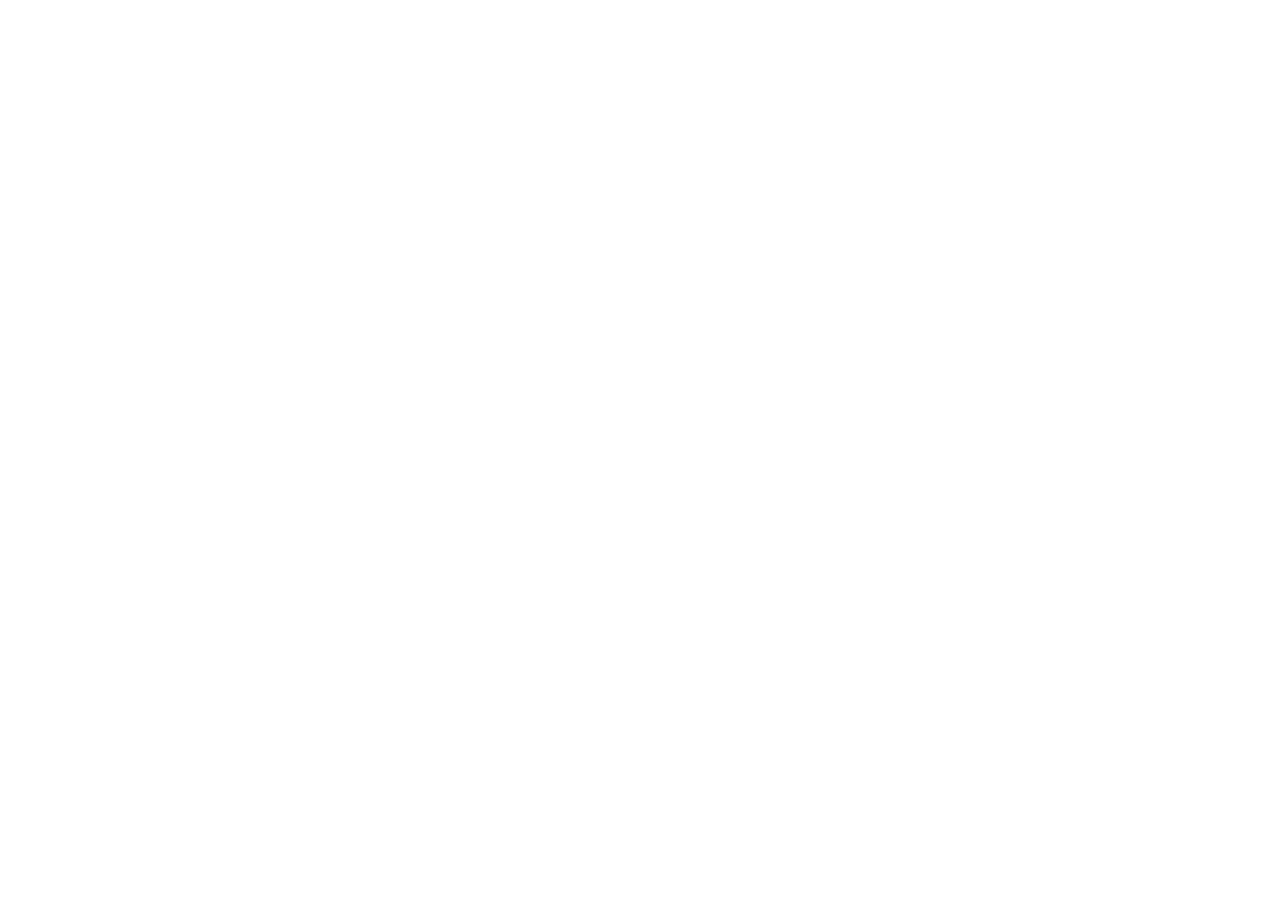
==== index.html @ 85204679 "Update index.html" ====
<!DOCTYPE html>
<html lang="en">
<head>
    <meta charset="UTF-8">
    <meta name="viewport" content="width=device-width, initial-scale=1.0">
    <title>Document</title>
</head>
<body>
</body>
</html>
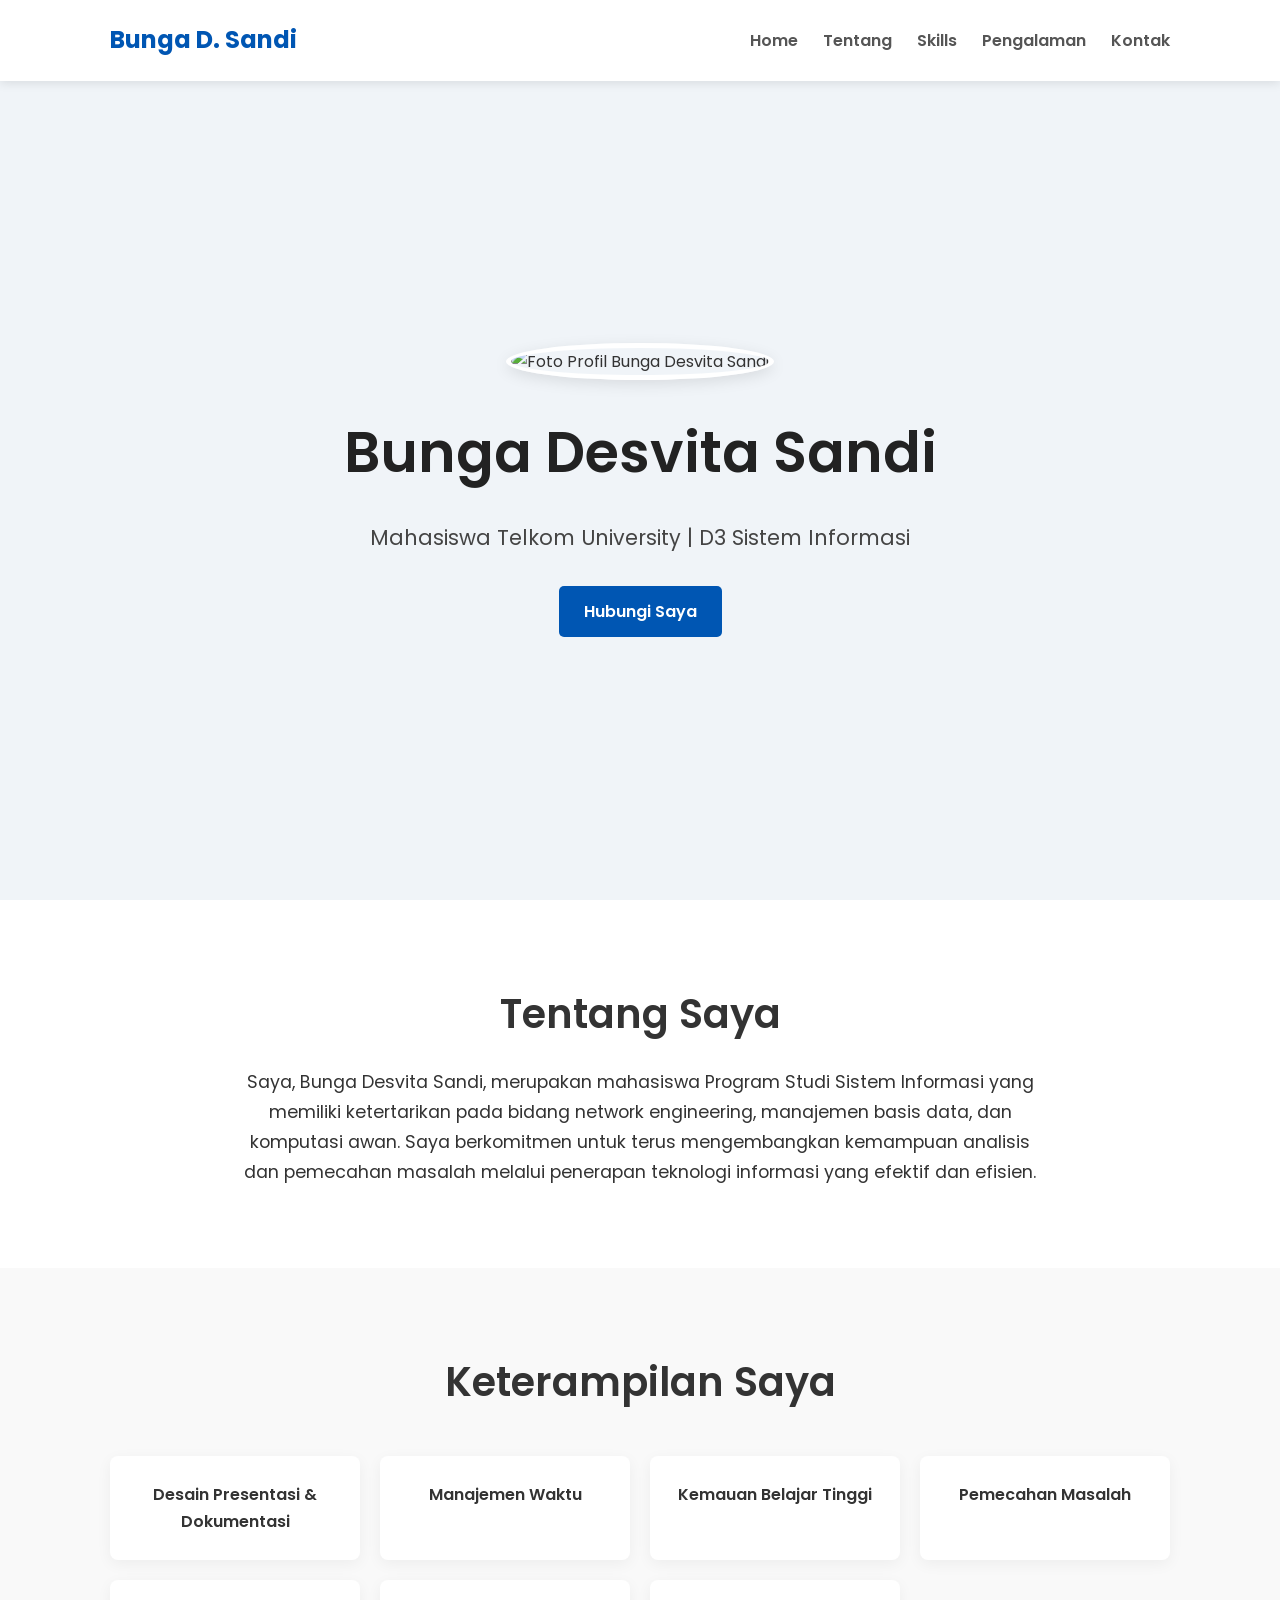
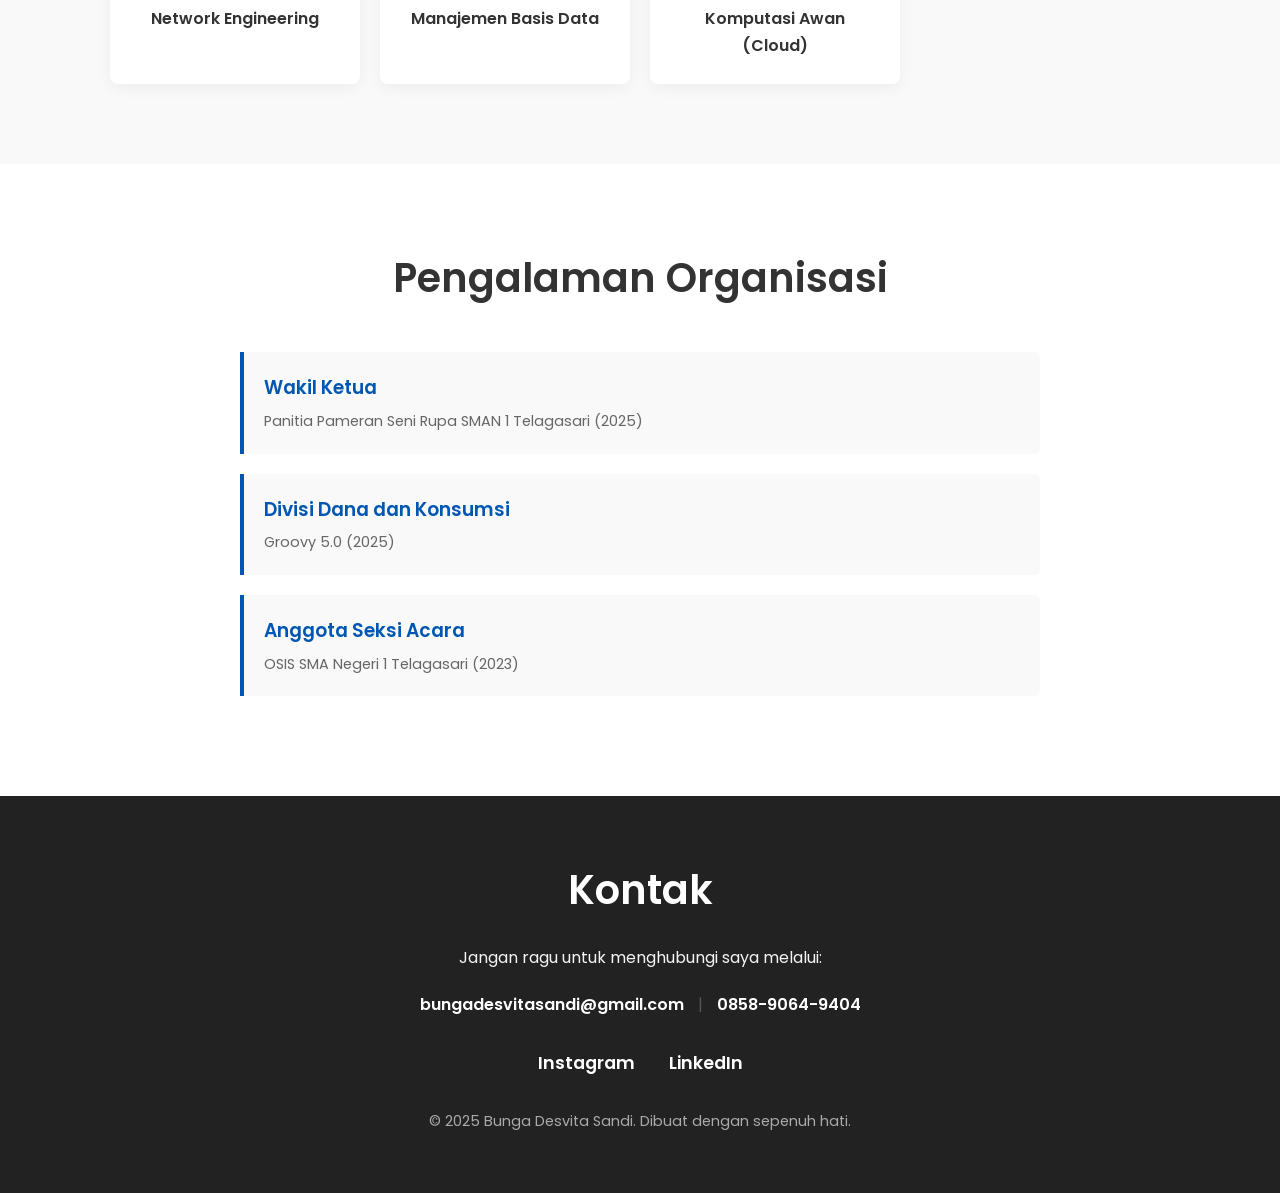
==== commit f6a65525: "index.html" ====
--- a/index.html
+++ b/index.html
@@ -1,10 +1,101 @@
 <!DOCTYPE html>
-<html lang="en">
+<html lang="id">
 <head>
     <meta charset="UTF-8">
     <meta name="viewport" content="width=device-width, initial-scale=1.0">
-    <title>Document</title>
+    <title>Bunga Desvita Sandi | Profil Mahasiswa</title>
+    <link rel="stylesheet" href="style.css">
+    <link href="https://fonts.googleapis.com/css2?family=Poppins:wght@400;600;700&display=swap" rel="stylesheet">
 </head>
 <body>
+
+    <nav>
+        <div class="container">
+            <div class="nav-logo">Bunga D. Sandi</div>
+            <ul class="nav-links">
+                <li><a href="#home">Home</a></li>
+                <li><a href="#tentang">Tentang</a></li>
+                <li><a href="#skills">Skills</a></li>
+                <li><a href="#pengalaman">Pengalaman</a></li>
+                <li><a href="#kontak">Kontak</a></li>
+            </ul>
+        </div>
+    </nav>
+
+    <header id="home">
+        <div class="container">
+            <img src="c:\Users\asus\OneDrive\Pictures\4x6.jpg" alt="Foto Profil Bunga Desvita Sandi" class="profile-photo">
+            
+            <h1>Bunga Desvita Sandi</h1>
+            <p class="subtitle">Mahasiswa Telkom University | D3 Sistem Informasi</p>
+            <a href="#kontak" class="cta-button">Hubungi Saya</a>
+        </div>
+    </header>
+
+    <section id="tentang">
+        <div class="container">
+            <h2>Tentang Saya</h2>
+            <p class="section-text">
+                Saya, Bunga Desvita Sandi, merupakan mahasiswa Program Studi Sistem Informasi yang memiliki ketertarikan pada bidang network engineering, manajemen basis data, dan komputasi awan. Saya berkomitmen untuk terus mengembangkan kemampuan analisis dan pemecahan masalah melalui penerapan teknologi informasi yang efektif dan efisien.
+            </p>
+        </div>
+    </section>
+
+    <section id="skills">
+        <div class="container">
+            <h2>Keterampilan Saya</h2>
+            <div class="skills-grid">
+                <div class="skill-card">Desain Presentasi & Dokumentasi</div>
+                <div class="skill-card">Manajemen Waktu</div>
+                <div class="skill-card">Kemauan Belajar Tinggi</div>
+                <div class="skill-card">Pemecahan Masalah</div>
+                <div class="skill-card">Network Engineering</div>
+                <div class="skill-card">Manajemen Basis Data</div>
+                <div class="skill-card">Komputasi Awan (Cloud)</div>
+            </div>
+        </div>
+    </section>
+
+    <section id="pengalaman">
+        <div class="container">
+            <h2>Pengalaman Organisasi</h2>
+            <div class="pengalaman-list">
+                <div class="pengalaman-item">
+                    <h3>Wakil Ketua</h3>
+                    <p>Panitia Pameran Seni Rupa SMAN 1 Telagasari (2025)</p>
+                </div>
+                <div class="pengalaman-item">
+                    <h3>Divisi Dana dan Konsumsi</h3>
+                    <p>Groovy 5.0 (2025)</p>
+                </div>
+                <div class="pengalaman-item">
+                    <h3>Anggota Seksi Acara</h3>
+                    <p>OSIS SMA Negeri 1 Telagasari (2023)</p>
+                </div>
+            </div>
+        </div>
+    </section>
+
+    <footer id="kontak">
+        <div class="container">
+            <h2>Kontak</h2>
+            <p>Jangan ragu untuk menghubungi saya melalui:</p>
+            <div class="kontak-info">
+                <a href="mailto:bungadesvitasandi@gmail.com">bungadesvitasandi@gmail.com</a>
+                <span>|</span>
+                <a href="tel:085890649404">0858-9064-9404</a>
+            </div>
+
+            <div class="social-links">
+                <a href="https://www.instagram.com/pincyee_?igsh=ODJ3YXM1NjZybHVz" target="_blank">Instagram</a>
+                
+                <a href="https://www.linkedin.com/in/bunga-desvita-sandi-8b773b38a?utm_source=share_via&utm_content=profile&utm_medium=member_ios" target="_blank">LinkedIn</a>
+            </div>
+
+            <p class="copyright">&copy; 2025 Bunga Desvita Sandi. Dibuat dengan sepenuh hati.</p>
+        </div>
+    </footer>
+
+    <script src="script.js"></script>
 </body>
 </html>
--- a/style.css
+++ b/style.css
@@ -0,0 +1,313 @@
+/* Import Font */
+@import url('https://fonts.googleapis.com/css2?family=Poppins:wght@400;600;700&display=swap');
+
+/* Reset Dasar & Pengaturan Global */
+* {
+    margin: 0;
+    padding: 0;
+    box-sizing: border-box;
+}
+
+html {
+    /* Ini membuat scroll menjadi mulus */
+    scroll-behavior: smooth;
+}
+
+body {
+    font-family: 'Poppins', sans-serif;
+    line-height: 1.7;
+    background-color: #f9f9f9;
+    color: #333;
+}
+
+.container {
+    max-width: 1100px;
+    margin: 0 auto;
+    padding: 0 20px;
+}
+
+section {
+    padding: 80px 20px;
+}
+
+h1, h2, h3 {
+    margin-bottom: 20px;
+    font-weight: 600;
+}
+
+h2 {
+    text-align: center;
+    font-size: 2.5rem;
+    color: #333;
+}
+
+/* 1. Navigasi */
+nav {
+    background-color: #ffffff;
+    position: fixed;
+    width: 100%;
+    top: 0;
+    z-index: 1000;
+    box-shadow: 0 2px 10px rgba(0, 0, 0, 0.1);
+}
+
+nav .container {
+    display: flex;
+    justify-content: space-between;
+    align-items: center;
+    padding: 20px;
+}
+
+.nav-logo {
+    font-size: 1.5rem;
+    font-weight: 700;
+    color: #0056b3; /* Warna aksen biru */
+}
+
+.nav-links {
+    display: flex;
+    list-style: none;
+}
+
+.nav-links li {
+    margin-left: 25px;
+}
+
+.nav-links a {
+    text-decoration: none;
+    color: #555;
+    font-weight: 600;
+    transition: color 0.3s ease;
+}
+
+.nav-links a:hover {
+    color: #0056b3;
+}
+
+/* 2. Bagian Home (Hero) */
+#home {
+    min-height: 100vh;
+    display: flex;
+    flex-direction: column;
+    justify-content: center;
+    align-items: center;
+    text-align: center;
+    background-color: #f0f4f8; /* Latar belakang sedikit berbeda */
+    padding-top: 80px; /* Jarak untuk navbar fixed */
+}
+
+/* GAYA FOTO PROFIL */
+.profile-photo {
+    width: 180px; /* Ukuran foto */
+    height: 180px;
+    border-radius: 50%; /* Membuat foto menjadi bulat */
+    object-fit: cover; /* Memastikan gambar terisi penuh tanpa distorsi */
+    margin-bottom: 25px; /* Jarak antara foto dan nama */
+    border: 5px solid #ffffff; /* Border putih di sekitar foto */
+    box-shadow: 0 4px 15px rgba(0, 0, 0, 0.1); /* Sedikit bayangan */
+}
+
+#home h1 {
+    font-size: 3.5rem;
+    color: #222;
+}
+
+#home .subtitle {
+    font-size: 1.3rem;
+    color: #444;
+    margin-bottom: 30px;
+}
+
+.cta-button {
+    display: inline-block;
+    background-color: #0056b3;
+    color: #ffffff;
+    padding: 12px 25px;
+    border-radius: 5px;
+    text-decoration: none;
+    font-weight: 600;
+    font-size: 1rem;
+    transition: background-color 0.3s ease, transform 0.3s ease;
+}
+
+.cta-button:hover {
+    background-color: #004494;
+    transform: translateY(-3px);
+}
+
+/* 3. Bagian Tentang */
+#tentang {
+    background-color: #ffffff;
+}
+
+.section-text {
+    max-width: 800px;
+    margin: 0 auto;
+    text-align: center;
+    font-size: 1.1rem;
+}
+
+/* 4. Bagian Skills */
+.skills-grid {
+    display: grid;
+    grid-template-columns: repeat(auto-fit, minmax(200px, 1fr));
+    gap: 20px;
+    margin-top: 40px;
+}
+
+.skill-card {
+    background-color: #ffffff;
+    padding: 25px;
+    border-radius: 8px;
+    text-align: center;
+    font-weight: 600;
+    box-shadow: 0 4px 15px rgba(0, 0, 0, 0.05);
+    transition: transform 0.3s ease, box-shadow 0.3s ease;
+}
+
+.skill-card:hover {
+    transform: translateY(-5px);
+    box-shadow: 0 6px 20px rgba(0, 86, 179, 0.1);
+    color: #0056b3;
+}
+
+/* 5. Bagian Pengalaman */
+#pengalaman {
+    background-color: #ffffff;
+}
+
+.pengalaman-list {
+    max-width: 800px;
+    margin: 40px auto 0;
+}
+
+.pengalaman-item {
+    background-color: #f9f9f9;
+    border-left: 4px solid #0056b3;
+    padding: 20px;
+    margin-bottom: 20px;
+    border-radius: 0 5px 5px 0;
+}
+
+.pengalaman-item h3 {
+    margin-bottom: 5px;
+    color: #0056b3;
+}
+
+.pengalaman-item p {
+    font-size: 0.9rem;
+    color: #666;
+}
+
+/* 6. Bagian Kontak (Footer) */
+footer {
+    background-color: #222;
+    color: #f4f4f4;
+    text-align: center;
+    padding: 60px 20px;
+}
+
+footer h2 {
+    color: #ffffff;
+}
+
+footer p {
+    margin-bottom: 20px;
+}
+
+.kontak-info {
+    margin-bottom: 20px;
+}
+
+.kontak-info a {
+    color: #ffffff;
+    text-decoration: none;
+    font-weight: 600;
+    margin: 0 10px;
+    transition: color 0.3s;
+}
+
+.kontak-info a:hover {
+    color: #007bff;
+}
+
+.kontak-info span {
+    color: #555;
+}
+
+/* GAYA TAUTAN SOSIAL MEDIA */
+.social-links {
+    margin: 30px 0;
+}
+
+.social-links a {
+    color: #ffffff;
+    text-decoration: none;
+    font-weight: 600;
+    margin: 0 15px;
+    font-size: 1.1rem;
+    transition: color 0.3s ease;
+}
+
+.social-links a:hover {
+    color: #007bff; /* Warna biru saat di-hover */
+}
+
+.copyright {
+    font-size: 0.9rem;
+    color: #aaa;
+    margin-top: 30px;
+    margin-bottom: 0;
+}
+
+/* === Tampilan Responsif (untuk HP) === */
+@media (max-width: 768px) {
+    nav .container {
+        flex-direction: column;
+    }
+
+    .nav-logo {
+        margin-bottom: 15px;
+    }
+
+    .nav-links {
+        width: 100%;
+        flex-direction: column;
+        align-items: center;
+    }
+
+    .nav-links li {
+        margin: 5px 0;
+    }
+    
+    .profile-photo {
+        width: 140px; /* Ukuran foto di HP */
+        height: 140px;
+    }
+
+    #home h1 {
+        font-size: 2.5rem;
+    }
+
+    #home .subtitle {
+        font-size: 1.1rem;
+    }
+
+    h2 {
+        font-size: 2rem;
+    }
+
+    /* Menambah padding atas agar konten tidak tertutup nav */
+    #home, section {
+        padding-top: 140px; /* Beri ruang untuk nav yang jadi 2 baris */
+    }
+    #home {
+        padding-top: 160px;
+    }
+}
+
+@media (max-width: 480px) {
+    #home h1 {
+        font-size: 2rem;
+    }
+}
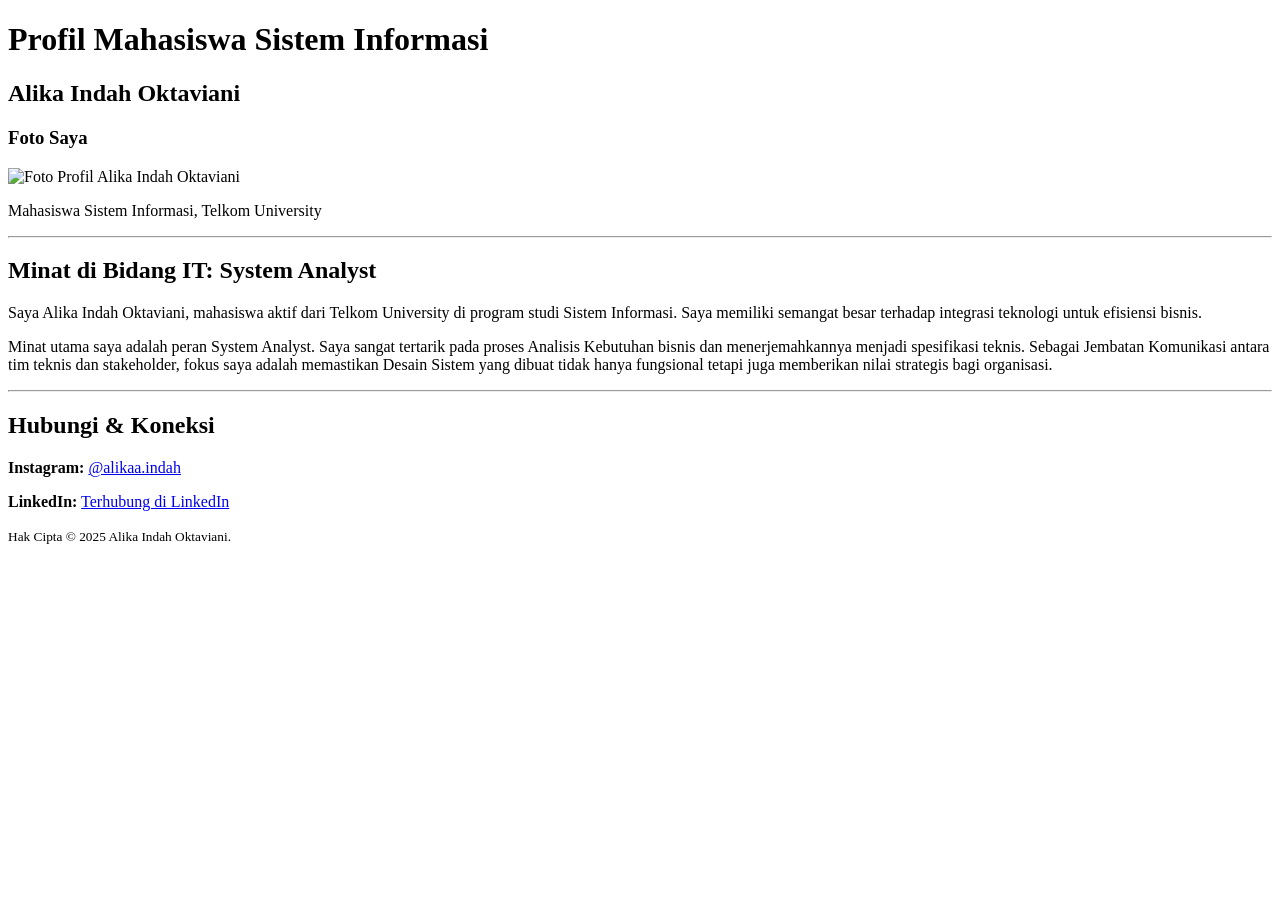
==== commit 22ac1b39: "index.html" ====
--- a/index.html
+++ b/index.html
@@ -3,99 +3,59 @@
 <head>
     <meta charset="UTF-8">
     <meta name="viewport" content="width=device-width, initial-scale=1.0">
-    <title>Bunga Desvita Sandi | Profil Mahasiswa</title>
-    <link rel="stylesheet" href="style.css">
-    <link href="https://fonts.googleapis.com/css2?family=Poppins:wght@400;600;700&display=swap" rel="stylesheet">
+    <title>Alika Indah Oktaviani | Profil Mahasiswa Telkom University</title>
 </head>
 <body>
-
-    <nav>
-        <div class="container">
-            <div class="nav-logo">Bunga D. Sandi</div>
-            <ul class="nav-links">
-                <li><a href="#home">Home</a></li>
-                <li><a href="#tentang">Tentang</a></li>
-                <li><a href="#skills">Skills</a></li>
-                <li><a href="#pengalaman">Pengalaman</a></li>
-                <li><a href="#kontak">Kontak</a></li>
-            </ul>
-        </div>
-    </nav>
-
-    <header id="home">
-        <div class="container">
-            <img src="c:\Users\asus\OneDrive\Pictures\4x6.jpg" alt="Foto Profil Bunga Desvita Sandi" class="profile-photo">
-            
-            <h1>Bunga Desvita Sandi</h1>
-            <p class="subtitle">Mahasiswa Telkom University | D3 Sistem Informasi</p>
-            <a href="#kontak" class="cta-button">Hubungi Saya</a>
-        </div>
+    
+    <header>
+        <h1>Profil Mahasiswa Sistem Informasi</h1>
+        <h2>Alika Indah Oktaviani</h2>
     </header>
 
-    <section id="tentang">
-        <div class="container">
-            <h2>Tentang Saya</h2>
-            <p class="section-text">
-                Saya, Bunga Desvita Sandi, merupakan mahasiswa Program Studi Sistem Informasi yang memiliki ketertarikan pada bidang network engineering, manajemen basis data, dan komputasi awan. Saya berkomitmen untuk terus mengembangkan kemampuan analisis dan pemecahan masalah melalui penerapan teknologi informasi yang efektif dan efisien.
+    <main>
+        
+        <section id="profil">
+            <h3>Foto Saya</h3>
+            <img src="c:\Users\PROBOOK\Downloads\WhatsApp Image 2025-10-18 at 21.30.49 (1).jpeg" alt="Foto Profil Alika Indah Oktaviani" width="200" height="200">
+            <p>Mahasiswa Sistem Informasi, Telkom University</p>
+            <hr>
+        </section>
+
+        <section id="minat">
+            <h2>Minat di Bidang IT: System Analyst</h2>
+            <p>
+                Saya Alika Indah Oktaviani, mahasiswa aktif dari Telkom University di program studi Sistem Informasi. Saya memiliki semangat besar terhadap integrasi 
+                teknologi untuk efisiensi bisnis.
             </p>
-        </div>
-    </section>
+            
+            <p>
+                Minat utama saya adalah peran System Analyst. Saya sangat tertarik pada proses Analisis Kebutuhan bisnis dan menerjemahkannya menjadi spesifikasi teknis.
+                 Sebagai Jembatan Komunikasi antara tim teknis dan stakeholder, fokus saya adalah memastikan Desain Sistem yang dibuat tidak hanya fungsional tetapi juga 
+                 memberikan nilai strategis bagi organisasi.
+            </p>
+            <hr>
+        </section>
 
-    <section id="skills">
-        <div class="container">
-            <h2>Keterampilan Saya</h2>
-            <div class="skills-grid">
-                <div class="skill-card">Desain Presentasi & Dokumentasi</div>
-                <div class="skill-card">Manajemen Waktu</div>
-                <div class="skill-card">Kemauan Belajar Tinggi</div>
-                <div class="skill-card">Pemecahan Masalah</div>
-                <div class="skill-card">Network Engineering</div>
-                <div class="skill-card">Manajemen Basis Data</div>
-                <div class="skill-card">Komputasi Awan (Cloud)</div>
-            </div>
-        </div>
-    </section>
+        <section id="koneksi">
+            <h2>Hubungi & Koneksi</h2>
+            
+            <p>
+                <strong>Instagram:</strong>
+                <a href="https://www.instagram.com/@alikaa.indah" target="_blank">@alikaa.indah</a>
+            </p>
+            
+            <p>
+                <strong>LinkedIn:</strong>
+                <a href="[https://www.linkedin.com/in/alika-indah-oktaviani-48b63a38a?utm_source=share&utm_campaign=share_via&utm_content=profile&utm_medium=android_app]" target="_blank">Terhubung di LinkedIn</a>
+            </p>
+            
+        </section>
 
-    <section id="pengalaman">
-        <div class="container">
-            <h2>Pengalaman Organisasi</h2>
-            <div class="pengalaman-list">
-                <div class="pengalaman-item">
-                    <h3>Wakil Ketua</h3>
-                    <p>Panitia Pameran Seni Rupa SMAN 1 Telagasari (2025)</p>
-                </div>
-                <div class="pengalaman-item">
-                    <h3>Divisi Dana dan Konsumsi</h3>
-                    <p>Groovy 5.0 (2025)</p>
-                </div>
-                <div class="pengalaman-item">
-                    <h3>Anggota Seksi Acara</h3>
-                    <p>OSIS SMA Negeri 1 Telagasari (2023)</p>
-                </div>
-            </div>
-        </div>
-    </section>
-
-    <footer id="kontak">
-        <div class="container">
-            <h2>Kontak</h2>
-            <p>Jangan ragu untuk menghubungi saya melalui:</p>
-            <div class="kontak-info">
-                <a href="mailto:bungadesvitasandi@gmail.com">bungadesvitasandi@gmail.com</a>
-                <span>|</span>
-                <a href="tel:085890649404">0858-9064-9404</a>
-            </div>
-
-            <div class="social-links">
-                <a href="https://www.instagram.com/pincyee_?igsh=ODJ3YXM1NjZybHVz" target="_blank">Instagram</a>
-                
-                <a href="https://www.linkedin.com/in/bunga-desvita-sandi-8b773b38a?utm_source=share_via&utm_content=profile&utm_medium=member_ios" target="_blank">LinkedIn</a>
-            </div>
-
-            <p class="copyright">&copy; 2025 Bunga Desvita Sandi. Dibuat dengan sepenuh hati.</p>
-        </div>
+    </main>
+    
+    <footer>
+        <p><small>Hak Cipta &copy; 2025 Alika Indah Oktaviani.</small></p>
     </footer>
 
-    <script src="script.js"></script>
 </body>
 </html>
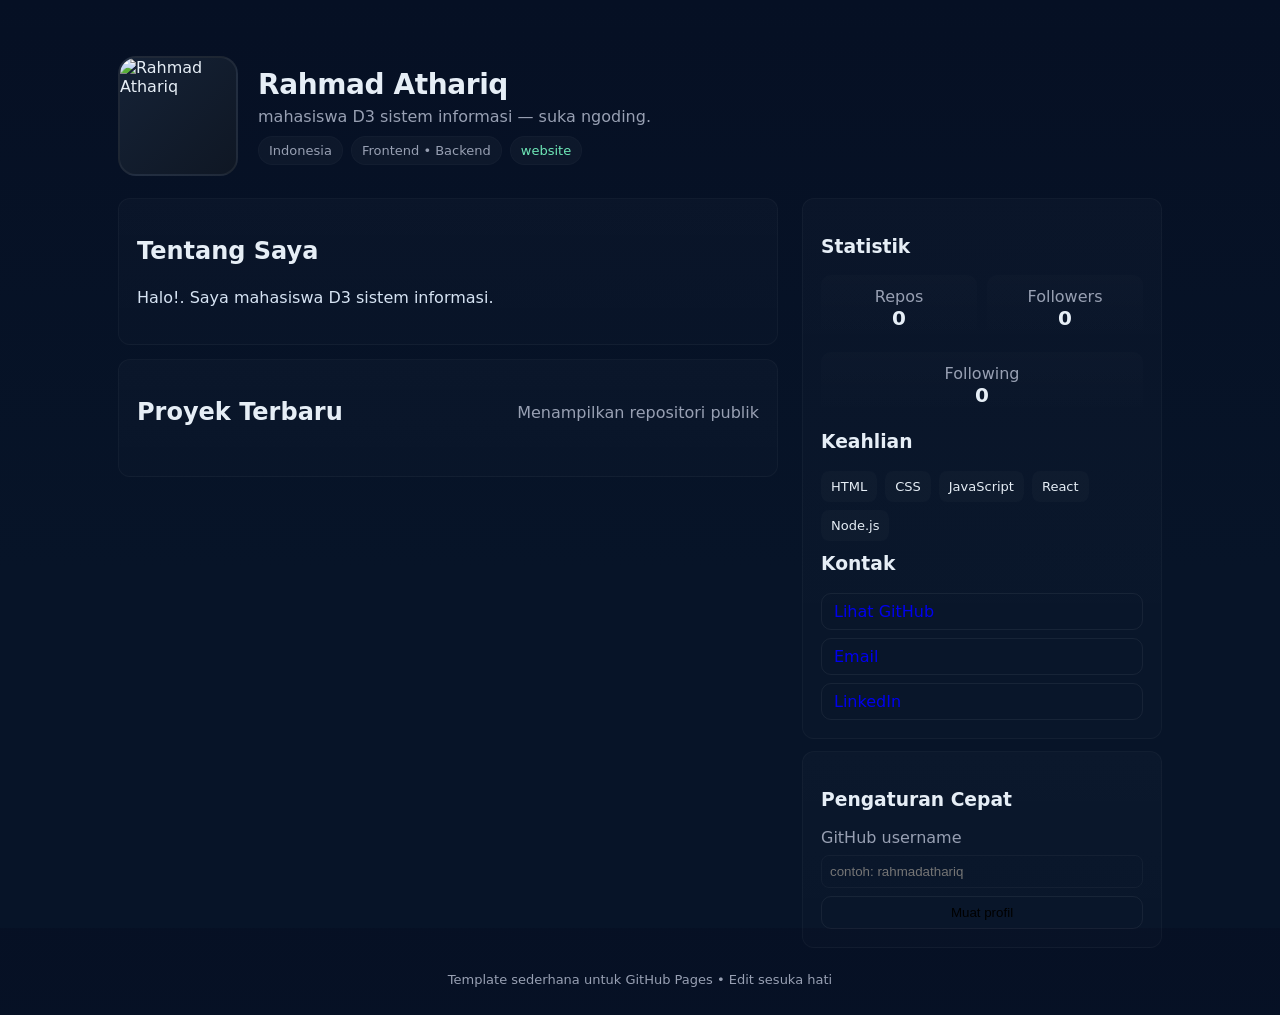
==== commit 5b2789d2: "index.html Updated the HTML structure, meta tags, and styles for a personal GitHub profile page. Add" ====
--- a/index.html
+++ b/index.html
@@ -1,61 +1,210 @@
-<!DOCTYPE html>
+ <!doctype html>
 <html lang="id">
 <head>
-    <meta charset="UTF-8">
-    <meta name="viewport" content="width=device-width, initial-scale=1.0">
-    <title>Alika Indah Oktaviani | Profil Mahasiswa Telkom University</title>
+  <meta charset="utf-8" />
+  <meta name="viewport" content="width=device-width,initial-scale=1" />
+  <title>GitHub Profile — Rahmad Athariq</title>
+  <meta name="description" content="Halaman profil GitHub personal yang sederhana dan responsif." />
+  <style>
+    :root{
+      --bg:#0f1724; --card:#0b1220; --muted:#98a0b3; --accent:#6ee7b7;
+      --glass: rgba(255,255,255,0.03);
+      --maxw:1100px;
+      font-family: Inter, ui-sans-serif, system-ui, -apple-system, 'Segoe UI', Roboto, 'Helvetica Neue', Arial;
+    }
+    *{box-sizing:border-box}
+    html,body{height:100%;margin:0;background:linear-gradient(180deg,#061024 0%, #071428 60%);color:#e6eef6}
+    .wrap{max-width:var(--maxw);margin:28px auto;padding:28px}
+
+    header{display:flex;gap:20px;align-items:center}
+    .avatar{width:120px;height:120px;border-radius:18px;overflow:hidden;flex:0 0 120px;border:2px solid rgba(255,255,255,0.06);background:linear-gradient(135deg,#152236,#0f1724);display:flex;align-items:center;justify-content:center}
+    .avatar img{width:100%;height:100%;object-fit:cover}
+    .who h1{margin:0;font-size:28px;letter-spacing:-0.4px}
+    .who p{margin:6px 0;color:var(--muted)}
+    .badges{display:flex;gap:8px;margin-top:10px}
+    .badge{padding:6px 10px;border-radius:999px;background:var(--glass);font-size:13px;color:var(--muted);border:1px solid rgba(255,255,255,0.02)}
+
+    main{display:grid;grid-template-columns:1fr 360px;gap:24px;margin-top:22px}
+    .card{background:linear-gradient(180deg, rgba(255,255,255,0.02), rgba(255,255,255,0.01));padding:18px;border-radius:12px;border:1px solid rgba(255,255,255,0.03)}
+    .bio{line-height:1.6;color:#d6e3f3}
+
+    .projects{display:grid;grid-template-columns:repeat(auto-fill,minmax(240px,1fr));gap:12px;margin-top:12px}
+    .proj{padding:12px;border-radius:10px;background:rgba(255,255,255,0.02);border:1px solid rgba(255,255,255,0.02)}
+    .proj h3{margin:0 0 6px 0;font-size:16px}
+    .proj p{margin:0;color:var(--muted);font-size:13px}
+    .proj a{display:inline-block;margin-top:10px;text-decoration:none;font-weight:600}
+
+    aside .stats{display:flex;gap:10px;flex-wrap:wrap}
+    .stat{flex:1 1 120px;padding:12px;border-radius:10px;background:linear-gradient(180deg, rgba(255,255,255,0.01), rgba(255,255,255,0.00));text-align:center}
+    .stat strong{display:block;font-size:20px}
+    .skills{display:flex;flex-wrap:wrap;gap:8px;margin-top:10px}
+    .skill{padding:8px 10px;border-radius:8px;background:rgba(255,255,255,0.02);font-size:13px}
+
+    footer{margin-top:24px;text-align:center;color:var(--muted);font-size:13px}
+
+    /* responsive */
+    @media (max-width:880px){
+      main{grid-template-columns:1fr}
+      aside{order:2}
+    }
+
+    /* small utilities */
+    .muted{color:var(--muted)}
+    .btn{display:inline-block;padding:8px 12px;border-radius:10px;background:transparent;border:1px solid rgba(255,255,255,0.06);text-decoration:none}
+    .link{color:var(--accent);text-decoration:none}
+    .center{display:flex;align-items:center;gap:8px}
+  </style>
 </head>
 <body>
-    
+  <div class="wrap">
     <header>
-        <h1>Profil Mahasiswa Sistem Informasi</h1>
-        <h2>Alika Indah Oktaviani</h2>
+      <div class="avatar">
+        <!-- ganti src dengan foto profil GitHub Anda -->
+        <img id="avatarImg" src="" alt="Rahmad Athariq" />
+      </div>
+      <div class="who">
+        <h1 id="name">Rahmad Athariq</h1>
+        <p id="bioline" class="muted">mahasiswa D3 sistem informasi — suka ngoding.</p>
+        <div class="badges">
+          <div class="badge" id="location">Indonesia</div>
+          <div class="badge" id="role">Frontend • Backend</div>
+          <div class="badge" id="website"><a id="websiteLink" class="link" href="#" target="_blank">website</a></div>
+        </div>
+      </div>
     </header>
 
     <main>
-        
-        <section id="profil">
-            <h3>Foto Saya</h3>
-            <img src="c:\Users\PROBOOK\Downloads\WhatsApp Image 2025-10-18 at 21.30.49 (1).jpeg" alt="Foto Profil Alika Indah Oktaviani" width="200" height="200">
-            <p>Mahasiswa Sistem Informasi, Telkom University</p>
-            <hr>
-        </section>
-
-        <section id="minat">
-            <h2>Minat di Bidang IT: System Analyst</h2>
-            <p>
-                Saya Alika Indah Oktaviani, mahasiswa aktif dari Telkom University di program studi Sistem Informasi. Saya memiliki semangat besar terhadap integrasi 
-                teknologi untuk efisiensi bisnis.
-            </p>
-            
-            <p>
-                Minat utama saya adalah peran System Analyst. Saya sangat tertarik pada proses Analisis Kebutuhan bisnis dan menerjemahkannya menjadi spesifikasi teknis.
-                 Sebagai Jembatan Komunikasi antara tim teknis dan stakeholder, fokus saya adalah memastikan Desain Sistem yang dibuat tidak hanya fungsional tetapi juga 
-                 memberikan nilai strategis bagi organisasi.
-            </p>
-            <hr>
-        </section>
-
-        <section id="koneksi">
-            <h2>Hubungi & Koneksi</h2>
-            
-            <p>
-                <strong>Instagram:</strong>
-                <a href="https://www.instagram.com/@alikaa.indah" target="_blank">@alikaa.indah</a>
-            </p>
-            
-            <p>
-                <strong>LinkedIn:</strong>
-                <a href="[https://www.linkedin.com/in/alika-indah-oktaviani-48b63a38a?utm_source=share&utm_campaign=share_via&utm_content=profile&utm_medium=android_app]" target="_blank">Terhubung di LinkedIn</a>
-            </p>
-            
-        </section>
-
+      <section>
+        <div class="card">
+          <h2>Tentang Saya</h2>
+          <p class="bio" id="about">Halo!. Saya mahasiswa D3 sistem informasi.</p>
+        </div>
+
+        <div class="card" style="margin-top:14px;">
+          <div style="display:flex;justify-content:space-between;align-items:center">
+            <h2>Proyek Terbaru</h2>
+            <div class="muted">Menampilkan repositori publik</div>
+          </div>
+          <div id="projects" class="projects" aria-live="polite">
+            <!-- repos akan dimuat di sini -->
+          </div>
+        </div>
+      </section>
+
+      <aside>
+        <div class="card">
+          <h3>Statistik</h3>
+          <div class="stats" id="stats">
+            <div class="stat"><span class="muted">Repos</span><strong id="stat-repos">0</strong></div>
+            <div class="stat"><span class="muted">Followers</span><strong id="stat-followers">0</strong></div>
+            <div class="stat"><span class="muted">Following</span><strong id="stat-following">0</strong></div>
+          </div>
+
+          <h3 style="margin-top:12px">Keahlian</h3>
+          <div class="skills">
+            <div class="skill">HTML</div>
+            <div class="skill">CSS</div>
+            <div class="skill">JavaScript</div>
+            <div class="skill">React</div>
+            <div class="skill">Node.js</div>
+          </div>
+
+          <h3 style="margin-top:12px">Kontak</h3>
+          <div style="display:flex;flex-direction:column;gap:8px;margin-top:8px">
+            <a class="btn" id="githubBtn" href="#" target="_blank">Lihat GitHub</a>
+            <a class="btn" id="emailBtn" href="mailto:email@example.com">Email</a>
+            <a class="btn" id="linkedinBtn" href="#" target="_blank">LinkedIn</a>
+          </div>
+        </div>
+
+        <div class="card" style="margin-top:12px">
+          <h3>Pengaturan Cepat</h3>
+          <div style="display:flex;gap:8px;flex-direction:column">
+            <label class="muted">GitHub username</label>
+            <input id="gh-username" placeholder="contoh: rahmadathariq" style="padding:8px;border-radius:8px;border:1px solid rgba(255,255,255,0.04);background:transparent;color:inherit" />
+            <button id="loadBtn" class="btn">Muat profil</button>
+          </div>
+        </div>
+      </aside>
     </main>
-    
+
     <footer>
-        <p><small>Hak Cipta &copy; 2025 Alika Indah Oktaviani.</small></p>
+      <div class="muted">Template sederhana untuk GitHub Pages • Edit sesuka hati</div>
     </footer>
-
+  </div>
+
+  <script>
+    // Ubah nilai default username di sini (atau gunakan input di kanan)
+    const DEFAULT_USERNAME = '';
+
+    const nameEl = document.getElementById('name');
+    const bioEl = document.getElementById('bioline');
+    const aboutEl = document.getElementById('about');
+    const avatarImg = document.getElementById('avatarImg');
+    const projectsEl = document.getElementById('projects');
+    const statRepos = document.getElementById('stat-repos');
+    const statFollowers = document.getElementById('stat-followers');
+    const statFollowing = document.getElementById('stat-following');
+    const githubBtn = document.getElementById('githubBtn');
+    const websiteLink = document.getElementById('websiteLink');
+
+    async function loadProfile(username){
+      if(!username) return alert('Masukkan username GitHub.');
+      try{
+        const res = await fetch(`https://api.github.com/users/${username}`);
+        if(!res.ok) throw new Error('User tidak ditemukan');
+        const data = await res.json();
+        // update UI
+        nameEl.textContent = data.name || data.login;
+        bioEl.textContent = data.bio || '—';
+        aboutEl.textContent = data.bio || 'Tidak ada bio tersedia.';
+        avatarImg.src = data.avatar_url + '&s=400';
+        statRepos.textContent = data.public_repos;
+        statFollowers.textContent = data.followers;
+        statFollowing.textContent = data.following;
+        githubBtn.href = data.html_url;
+        websiteLink.href = data.blog || '#';
+        document.getElementById('location').textContent = data.location || '—';
+        // load repos
+        loadRepos(username);
+      }catch(err){
+        alert('Gagal memuat profil: ' + err.message);
+      }
+    }
+
+    async function loadRepos(username){
+      projectsEl.innerHTML = '<div class="muted">Memuat repositori…</div>';
+      try{
+        const res = await fetch(`https://api.github.com/users/${username}/repos?per_page=12&sort=updated`);
+        if(!res.ok) throw new Error('Repos tidak bisa dimuat');
+        const repos = await res.json();
+        projectsEl.innerHTML = '';
+        if(repos.length === 0) projectsEl.innerHTML = '<div class="muted">Tidak ada repositori publik.</div>';
+        repos.forEach(r => {
+          const el = document.createElement('div'); el.className = 'proj';
+          el.innerHTML = `<h3>${escapeHtml(r.name)}</h3><p class="muted">${escapeHtml(r.description || '')}</p><div style=\"margin-top:8px;display:flex;justify-content:space-between;align-items:center\"><a href=\"${r.html_url}\" target=\"_blank\">Lihat</a><span class=\"muted\">${r.stargazers_count} ★ • ${r.language || '-'} </span></div>`;
+          projectsEl.appendChild(el);
+        })
+      }catch(err){
+        projectsEl.innerHTML = '<div class="muted">Gagal memuat repositori.</div>';
+        console.error(err);
+      }
+    }
+
+    function escapeHtml(s){
+      return String(s||'').replace(/[&<>\"']/g, c=>({ '&':'&amp;','<':'&lt;','>':'&gt;','\"':'&quot;','\'':'&#39;' }[c]));
+    }
+
+    document.getElementById('loadBtn').addEventListener('click', ()=>{
+      const u = document.getElementById('gh-username').value.trim();
+      loadProfile(u);
+    });
+
+    // auto-load default if provided
+    if(DEFAULT_USERNAME) {
+      document.getElementById('gh-username').value = DEFAULT_USERNAME;
+      loadProfile(DEFAULT_USERNAME);
+    }
+  </script>
 </body>
 </html>
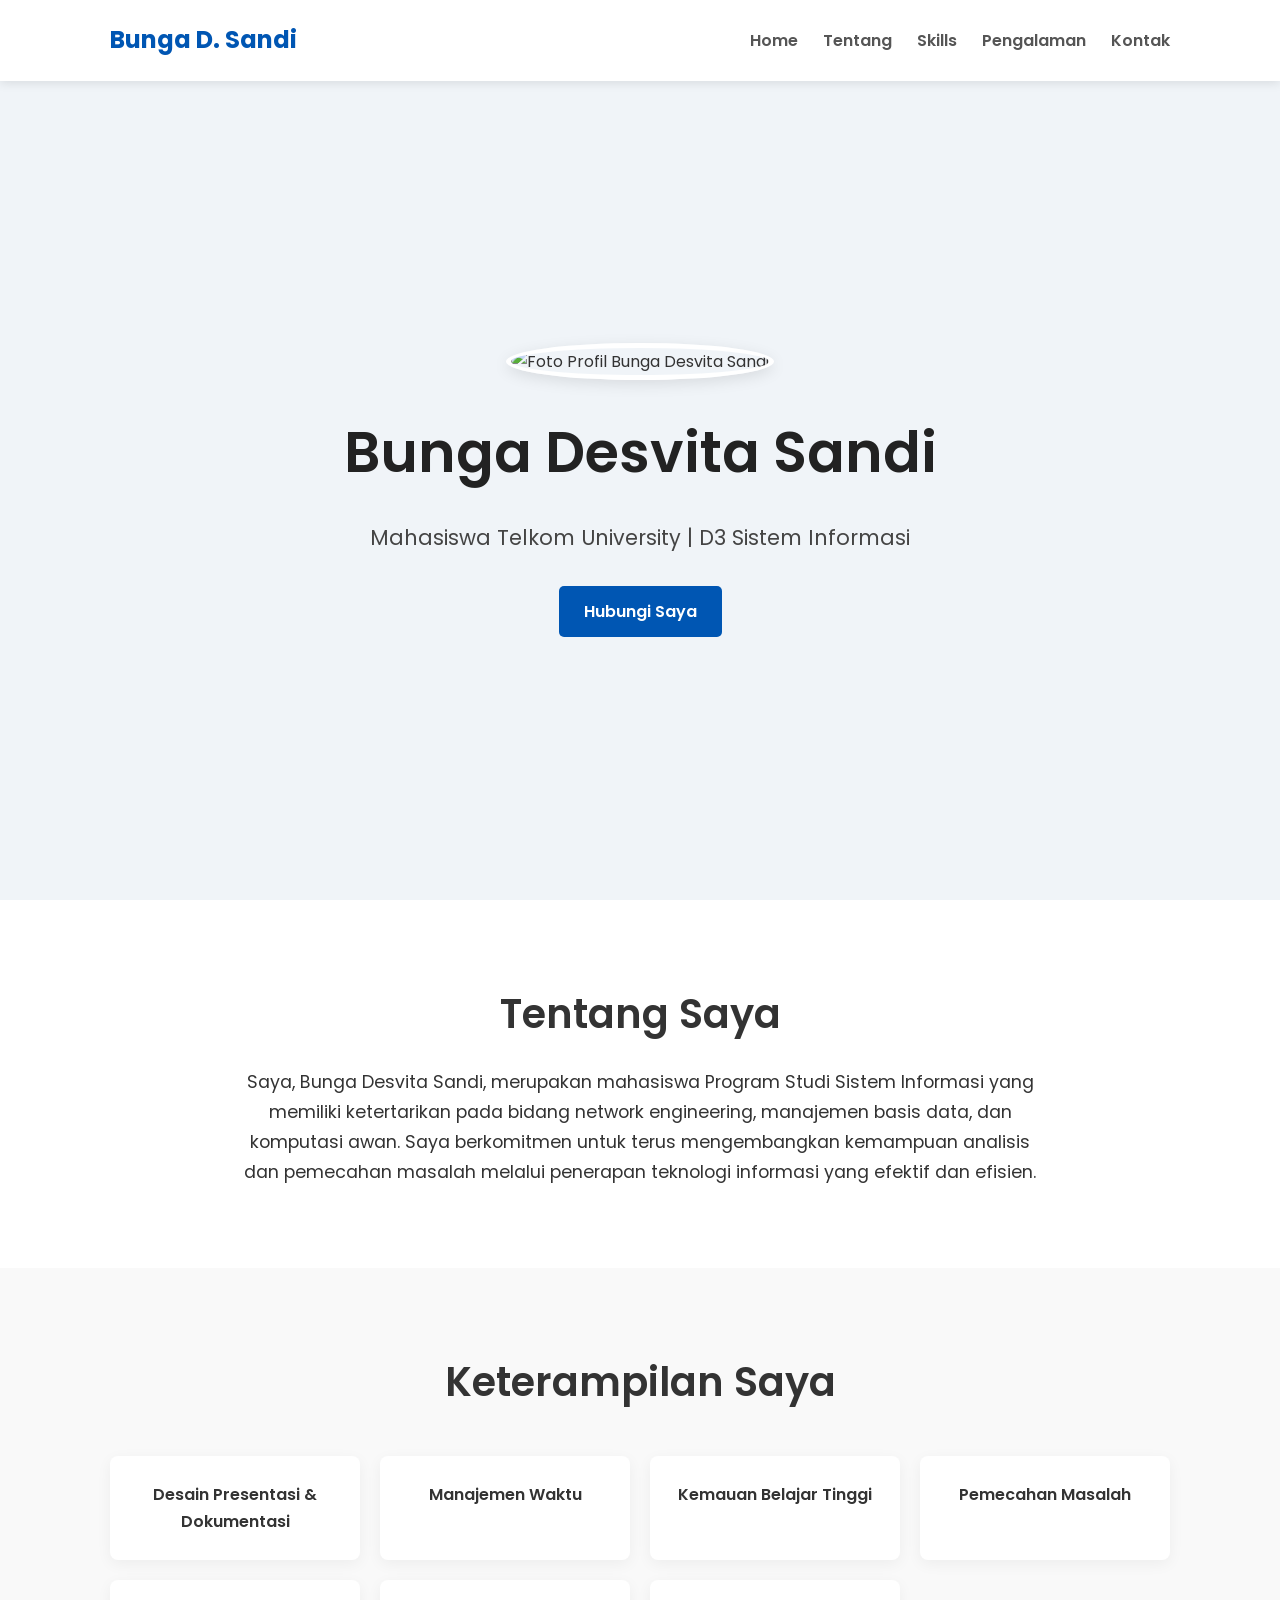
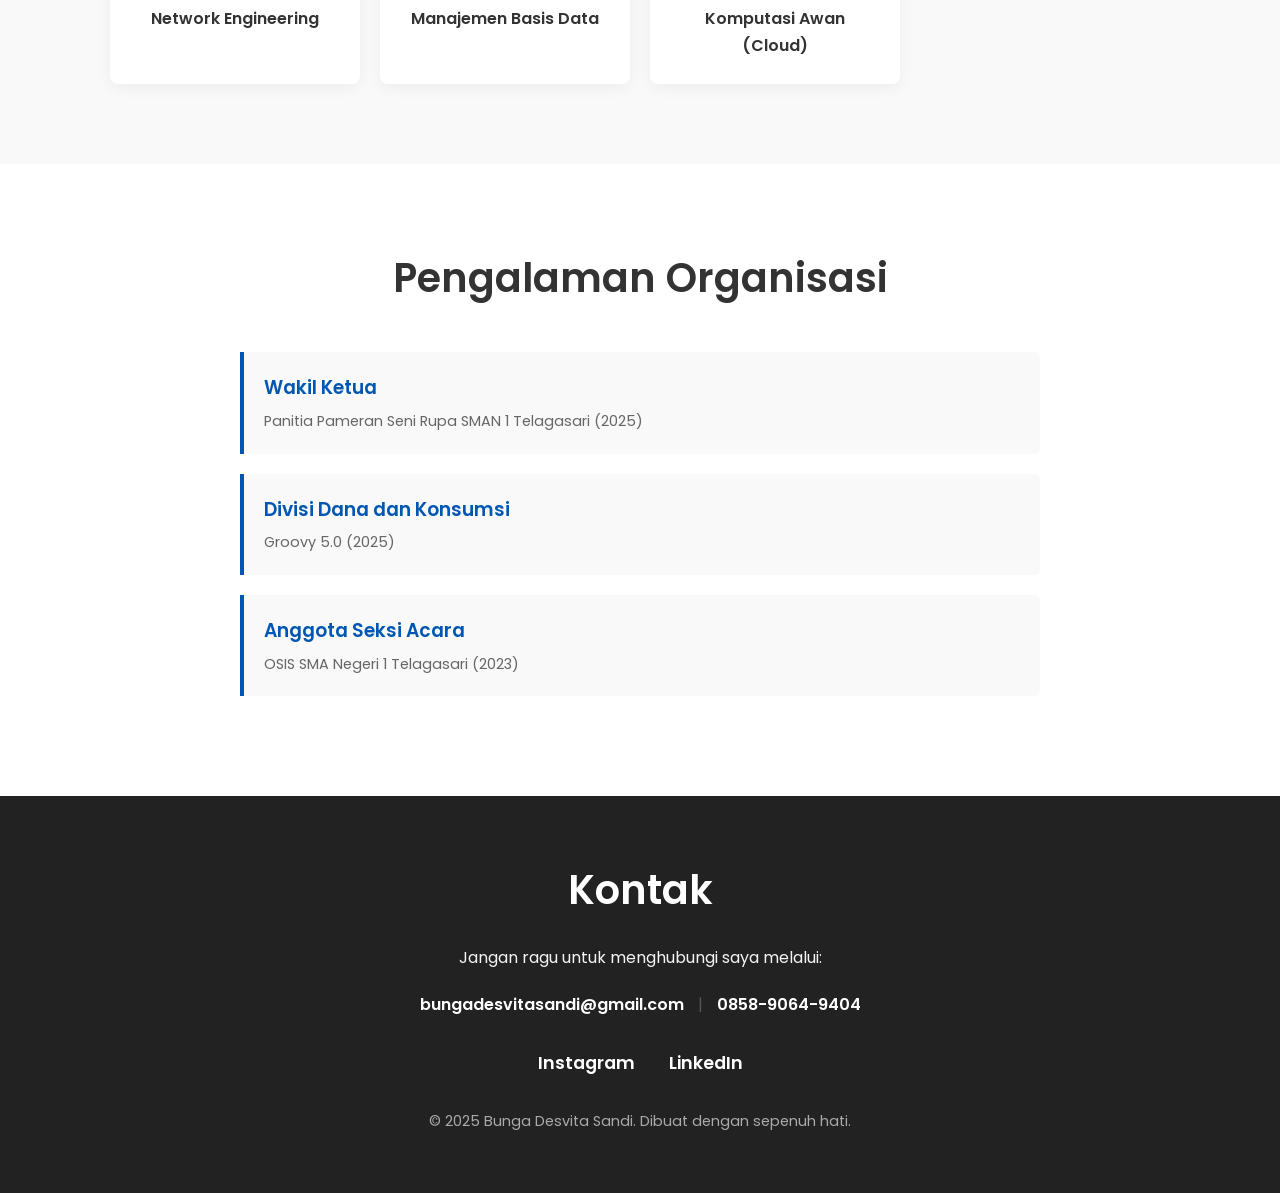
==== commit 5777e6a8: "indexbunga.html" ====
--- a/index.html
+++ b/index.html
@@ -1,210 +1,101 @@
- <!doctype html>
+<!DOCTYPE html>
 <html lang="id">
 <head>
-  <meta charset="utf-8" />
-  <meta name="viewport" content="width=device-width,initial-scale=1" />
-  <title>GitHub Profile — Rahmad Athariq</title>
-  <meta name="description" content="Halaman profil GitHub personal yang sederhana dan responsif." />
-  <style>
-    :root{
-      --bg:#0f1724; --card:#0b1220; --muted:#98a0b3; --accent:#6ee7b7;
-      --glass: rgba(255,255,255,0.03);
-      --maxw:1100px;
-      font-family: Inter, ui-sans-serif, system-ui, -apple-system, 'Segoe UI', Roboto, 'Helvetica Neue', Arial;
-    }
-    *{box-sizing:border-box}
-    html,body{height:100%;margin:0;background:linear-gradient(180deg,#061024 0%, #071428 60%);color:#e6eef6}
-    .wrap{max-width:var(--maxw);margin:28px auto;padding:28px}
-
-    header{display:flex;gap:20px;align-items:center}
-    .avatar{width:120px;height:120px;border-radius:18px;overflow:hidden;flex:0 0 120px;border:2px solid rgba(255,255,255,0.06);background:linear-gradient(135deg,#152236,#0f1724);display:flex;align-items:center;justify-content:center}
-    .avatar img{width:100%;height:100%;object-fit:cover}
-    .who h1{margin:0;font-size:28px;letter-spacing:-0.4px}
-    .who p{margin:6px 0;color:var(--muted)}
-    .badges{display:flex;gap:8px;margin-top:10px}
-    .badge{padding:6px 10px;border-radius:999px;background:var(--glass);font-size:13px;color:var(--muted);border:1px solid rgba(255,255,255,0.02)}
-
-    main{display:grid;grid-template-columns:1fr 360px;gap:24px;margin-top:22px}
-    .card{background:linear-gradient(180deg, rgba(255,255,255,0.02), rgba(255,255,255,0.01));padding:18px;border-radius:12px;border:1px solid rgba(255,255,255,0.03)}
-    .bio{line-height:1.6;color:#d6e3f3}
-
-    .projects{display:grid;grid-template-columns:repeat(auto-fill,minmax(240px,1fr));gap:12px;margin-top:12px}
-    .proj{padding:12px;border-radius:10px;background:rgba(255,255,255,0.02);border:1px solid rgba(255,255,255,0.02)}
-    .proj h3{margin:0 0 6px 0;font-size:16px}
-    .proj p{margin:0;color:var(--muted);font-size:13px}
-    .proj a{display:inline-block;margin-top:10px;text-decoration:none;font-weight:600}
-
-    aside .stats{display:flex;gap:10px;flex-wrap:wrap}
-    .stat{flex:1 1 120px;padding:12px;border-radius:10px;background:linear-gradient(180deg, rgba(255,255,255,0.01), rgba(255,255,255,0.00));text-align:center}
-    .stat strong{display:block;font-size:20px}
-    .skills{display:flex;flex-wrap:wrap;gap:8px;margin-top:10px}
-    .skill{padding:8px 10px;border-radius:8px;background:rgba(255,255,255,0.02);font-size:13px}
-
-    footer{margin-top:24px;text-align:center;color:var(--muted);font-size:13px}
-
-    /* responsive */
-    @media (max-width:880px){
-      main{grid-template-columns:1fr}
-      aside{order:2}
-    }
-
-    /* small utilities */
-    .muted{color:var(--muted)}
-    .btn{display:inline-block;padding:8px 12px;border-radius:10px;background:transparent;border:1px solid rgba(255,255,255,0.06);text-decoration:none}
-    .link{color:var(--accent);text-decoration:none}
-    .center{display:flex;align-items:center;gap:8px}
-  </style>
+    <meta charset="UTF-8">
+    <meta name="viewport" content="width=device-width, initial-scale=1.0">
+    <title>Bunga Desvita Sandi | Profil Mahasiswa</title>
+    <link rel="stylesheet" href="style.css">
+    <link href="https://fonts.googleapis.com/css2?family=Poppins:wght@400;600;700&display=swap" rel="stylesheet">
 </head>
 <body>
-  <div class="wrap">
-    <header>
-      <div class="avatar">
-        <!-- ganti src dengan foto profil GitHub Anda -->
-        <img id="avatarImg" src="" alt="Rahmad Athariq" />
-      </div>
-      <div class="who">
-        <h1 id="name">Rahmad Athariq</h1>
-        <p id="bioline" class="muted">mahasiswa D3 sistem informasi — suka ngoding.</p>
-        <div class="badges">
-          <div class="badge" id="location">Indonesia</div>
-          <div class="badge" id="role">Frontend • Backend</div>
-          <div class="badge" id="website"><a id="websiteLink" class="link" href="#" target="_blank">website</a></div>
+
+    <nav>
+        <div class="container">
+            <div class="nav-logo">Bunga D. Sandi</div>
+            <ul class="nav-links">
+                <li><a href="#home">Home</a></li>
+                <li><a href="#tentang">Tentang</a></li>
+                <li><a href="#skills">Skills</a></li>
+                <li><a href="#pengalaman">Pengalaman</a></li>
+                <li><a href="#kontak">Kontak</a></li>
+            </ul>
         </div>
-      </div>
+    </nav>
+
+    <header id="home">
+        <div class="container">
+            <img src="c:\Users\asus\OneDrive\Pictures\4x6.jpg" alt="Foto Profil Bunga Desvita Sandi" class="profile-photo">
+            
+            <h1>Bunga Desvita Sandi</h1>
+            <p class="subtitle">Mahasiswa Telkom University | D3 Sistem Informasi</p>
+            <a href="#kontak" class="cta-button">Hubungi Saya</a>
+        </div>
     </header>
 
-    <main>
-      <section>
-        <div class="card">
-          <h2>Tentang Saya</h2>
-          <p class="bio" id="about">Halo!. Saya mahasiswa D3 sistem informasi.</p>
+    <section id="tentang">
+        <div class="container">
+            <h2>Tentang Saya</h2>
+            <p class="section-text">
+                Saya, Bunga Desvita Sandi, merupakan mahasiswa Program Studi Sistem Informasi yang memiliki ketertarikan pada bidang network engineering, manajemen basis data, dan komputasi awan. Saya berkomitmen untuk terus mengembangkan kemampuan analisis dan pemecahan masalah melalui penerapan teknologi informasi yang efektif dan efisien.
+            </p>
         </div>
+    </section>
 
-        <div class="card" style="margin-top:14px;">
-          <div style="display:flex;justify-content:space-between;align-items:center">
-            <h2>Proyek Terbaru</h2>
-            <div class="muted">Menampilkan repositori publik</div>
-          </div>
-          <div id="projects" class="projects" aria-live="polite">
-            <!-- repos akan dimuat di sini -->
-          </div>
+    <section id="skills">
+        <div class="container">
+            <h2>Keterampilan Saya</h2>
+            <div class="skills-grid">
+                <div class="skill-card">Desain Presentasi & Dokumentasi</div>
+                <div class="skill-card">Manajemen Waktu</div>
+                <div class="skill-card">Kemauan Belajar Tinggi</div>
+                <div class="skill-card">Pemecahan Masalah</div>
+                <div class="skill-card">Network Engineering</div>
+                <div class="skill-card">Manajemen Basis Data</div>
+                <div class="skill-card">Komputasi Awan (Cloud)</div>
+            </div>
         </div>
-      </section>
+    </section>
 
-      <aside>
-        <div class="card">
-          <h3>Statistik</h3>
-          <div class="stats" id="stats">
-            <div class="stat"><span class="muted">Repos</span><strong id="stat-repos">0</strong></div>
-            <div class="stat"><span class="muted">Followers</span><strong id="stat-followers">0</strong></div>
-            <div class="stat"><span class="muted">Following</span><strong id="stat-following">0</strong></div>
-          </div>
+    <section id="pengalaman">
+        <div class="container">
+            <h2>Pengalaman Organisasi</h2>
+            <div class="pengalaman-list">
+                <div class="pengalaman-item">
+                    <h3>Wakil Ketua</h3>
+                    <p>Panitia Pameran Seni Rupa SMAN 1 Telagasari (2025)</p>
+                </div>
+                <div class="pengalaman-item">
+                    <h3>Divisi Dana dan Konsumsi</h3>
+                    <p>Groovy 5.0 (2025)</p>
+                </div>
+                <div class="pengalaman-item">
+                    <h3>Anggota Seksi Acara</h3>
+                    <p>OSIS SMA Negeri 1 Telagasari (2023)</p>
+                </div>
+            </div>
+        </div>
+    </section>
 
-          <h3 style="margin-top:12px">Keahlian</h3>
-          <div class="skills">
-            <div class="skill">HTML</div>
-            <div class="skill">CSS</div>
-            <div class="skill">JavaScript</div>
-            <div class="skill">React</div>
-            <div class="skill">Node.js</div>
-          </div>
+    <footer id="kontak">
+        <div class="container">
+            <h2>Kontak</h2>
+            <p>Jangan ragu untuk menghubungi saya melalui:</p>
+            <div class="kontak-info">
+                <a href="mailto:bungadesvitasandi@gmail.com">bungadesvitasandi@gmail.com</a>
+                <span>|</span>
+                <a href="tel:085890649404">0858-9064-9404</a>
+            </div>
 
-          <h3 style="margin-top:12px">Kontak</h3>
-          <div style="display:flex;flex-direction:column;gap:8px;margin-top:8px">
-            <a class="btn" id="githubBtn" href="#" target="_blank">Lihat GitHub</a>
-            <a class="btn" id="emailBtn" href="mailto:email@example.com">Email</a>
-            <a class="btn" id="linkedinBtn" href="#" target="_blank">LinkedIn</a>
-          </div>
+            <div class="social-links">
+                <a href="https://www.instagram.com/pincyee_?igsh=ODJ3YXM1NjZybHVz" target="_blank">Instagram</a>
+                
+                <a href="https://www.linkedin.com/in/bunga-desvita-sandi-8b773b38a?utm_source=share_via&utm_content=profile&utm_medium=member_ios" target="_blank">LinkedIn</a>
+            </div>
+
+            <p class="copyright">&copy; 2025 Bunga Desvita Sandi. Dibuat dengan sepenuh hati.</p>
         </div>
+    </footer>
 
-        <div class="card" style="margin-top:12px">
-          <h3>Pengaturan Cepat</h3>
-          <div style="display:flex;gap:8px;flex-direction:column">
-            <label class="muted">GitHub username</label>
-            <input id="gh-username" placeholder="contoh: rahmadathariq" style="padding:8px;border-radius:8px;border:1px solid rgba(255,255,255,0.04);background:transparent;color:inherit" />
-            <button id="loadBtn" class="btn">Muat profil</button>
-          </div>
-        </div>
-      </aside>
-    </main>
-
-    <footer>
-      <div class="muted">Template sederhana untuk GitHub Pages • Edit sesuka hati</div>
-    </footer>
-  </div>
-
-  <script>
-    // Ubah nilai default username di sini (atau gunakan input di kanan)
-    const DEFAULT_USERNAME = '';
-
-    const nameEl = document.getElementById('name');
-    const bioEl = document.getElementById('bioline');
-    const aboutEl = document.getElementById('about');
-    const avatarImg = document.getElementById('avatarImg');
-    const projectsEl = document.getElementById('projects');
-    const statRepos = document.getElementById('stat-repos');
-    const statFollowers = document.getElementById('stat-followers');
-    const statFollowing = document.getElementById('stat-following');
-    const githubBtn = document.getElementById('githubBtn');
-    const websiteLink = document.getElementById('websiteLink');
-
-    async function loadProfile(username){
-      if(!username) return alert('Masukkan username GitHub.');
-      try{
-        const res = await fetch(`https://api.github.com/users/${username}`);
-        if(!res.ok) throw new Error('User tidak ditemukan');
-        const data = await res.json();
-        // update UI
-        nameEl.textContent = data.name || data.login;
-        bioEl.textContent = data.bio || '—';
-        aboutEl.textContent = data.bio || 'Tidak ada bio tersedia.';
-        avatarImg.src = data.avatar_url + '&s=400';
-        statRepos.textContent = data.public_repos;
-        statFollowers.textContent = data.followers;
-        statFollowing.textContent = data.following;
-        githubBtn.href = data.html_url;
-        websiteLink.href = data.blog || '#';
-        document.getElementById('location').textContent = data.location || '—';
-        // load repos
-        loadRepos(username);
-      }catch(err){
-        alert('Gagal memuat profil: ' + err.message);
-      }
-    }
-
-    async function loadRepos(username){
-      projectsEl.innerHTML = '<div class="muted">Memuat repositori…</div>';
-      try{
-        const res = await fetch(`https://api.github.com/users/${username}/repos?per_page=12&sort=updated`);
-        if(!res.ok) throw new Error('Repos tidak bisa dimuat');
-        const repos = await res.json();
-        projectsEl.innerHTML = '';
-        if(repos.length === 0) projectsEl.innerHTML = '<div class="muted">Tidak ada repositori publik.</div>';
-        repos.forEach(r => {
-          const el = document.createElement('div'); el.className = 'proj';
-          el.innerHTML = `<h3>${escapeHtml(r.name)}</h3><p class="muted">${escapeHtml(r.description || '')}</p><div style=\"margin-top:8px;display:flex;justify-content:space-between;align-items:center\"><a href=\"${r.html_url}\" target=\"_blank\">Lihat</a><span class=\"muted\">${r.stargazers_count} ★ • ${r.language || '-'} </span></div>`;
-          projectsEl.appendChild(el);
-        })
-      }catch(err){
-        projectsEl.innerHTML = '<div class="muted">Gagal memuat repositori.</div>';
-        console.error(err);
-      }
-    }
-
-    function escapeHtml(s){
-      return String(s||'').replace(/[&<>\"']/g, c=>({ '&':'&amp;','<':'&lt;','>':'&gt;','\"':'&quot;','\'':'&#39;' }[c]));
-    }
-
-    document.getElementById('loadBtn').addEventListener('click', ()=>{
-      const u = document.getElementById('gh-username').value.trim();
-      loadProfile(u);
-    });
-
-    // auto-load default if provided
-    if(DEFAULT_USERNAME) {
-      document.getElementById('gh-username').value = DEFAULT_USERNAME;
-      loadProfile(DEFAULT_USERNAME);
-    }
-  </script>
+    <script src="script.js"></script>
 </body>
 </html>
--- a/style.css
+++ b/style.css
@@ -0,0 +1,313 @@
+/* Import Font */
+@import url('https://fonts.googleapis.com/css2?family=Poppins:wght@400;600;700&display=swap');
+
+/* Reset Dasar & Pengaturan Global */
+* {
+    margin: 0;
+    padding: 0;
+    box-sizing: border-box;
+}
+
+html {
+    /* Ini membuat scroll menjadi mulus */
+    scroll-behavior: smooth;
+}
+
+body {
+    font-family: 'Poppins', sans-serif;
+    line-height: 1.7;
+    background-color: #f9f9f9;
+    color: #333;
+}
+
+.container {
+    max-width: 1100px;
+    margin: 0 auto;
+    padding: 0 20px;
+}
+
+section {
+    padding: 80px 20px;
+}
+
+h1, h2, h3 {
+    margin-bottom: 20px;
+    font-weight: 600;
+}
+
+h2 {
+    text-align: center;
+    font-size: 2.5rem;
+    color: #333;
+}
+
+/* 1. Navigasi */
+nav {
+    background-color: #ffffff;
+    position: fixed;
+    width: 100%;
+    top: 0;
+    z-index: 1000;
+    box-shadow: 0 2px 10px rgba(0, 0, 0, 0.1);
+}
+
+nav .container {
+    display: flex;
+    justify-content: space-between;
+    align-items: center;
+    padding: 20px;
+}
+
+.nav-logo {
+    font-size: 1.5rem;
+    font-weight: 700;
+    color: #0056b3; /* Warna aksen biru */
+}
+
+.nav-links {
+    display: flex;
+    list-style: none;
+}
+
+.nav-links li {
+    margin-left: 25px;
+}
+
+.nav-links a {
+    text-decoration: none;
+    color: #555;
+    font-weight: 600;
+    transition: color 0.3s ease;
+}
+
+.nav-links a:hover {
+    color: #0056b3;
+}
+
+/* 2. Bagian Home (Hero) */
+#home {
+    min-height: 100vh;
+    display: flex;
+    flex-direction: column;
+    justify-content: center;
+    align-items: center;
+    text-align: center;
+    background-color: #f0f4f8; /* Latar belakang sedikit berbeda */
+    padding-top: 80px; /* Jarak untuk navbar fixed */
+}
+
+/* GAYA FOTO PROFIL */
+.profile-photo {
+    width: 180px; /* Ukuran foto */
+    height: 180px;
+    border-radius: 50%; /* Membuat foto menjadi bulat */
+    object-fit: cover; /* Memastikan gambar terisi penuh tanpa distorsi */
+    margin-bottom: 25px; /* Jarak antara foto dan nama */
+    border: 5px solid #ffffff; /* Border putih di sekitar foto */
+    box-shadow: 0 4px 15px rgba(0, 0, 0, 0.1); /* Sedikit bayangan */
+}
+
+#home h1 {
+    font-size: 3.5rem;
+    color: #222;
+}
+
+#home .subtitle {
+    font-size: 1.3rem;
+    color: #444;
+    margin-bottom: 30px;
+}
+
+.cta-button {
+    display: inline-block;
+    background-color: #0056b3;
+    color: #ffffff;
+    padding: 12px 25px;
+    border-radius: 5px;
+    text-decoration: none;
+    font-weight: 600;
+    font-size: 1rem;
+    transition: background-color 0.3s ease, transform 0.3s ease;
+}
+
+.cta-button:hover {
+    background-color: #004494;
+    transform: translateY(-3px);
+}
+
+/* 3. Bagian Tentang */
+#tentang {
+    background-color: #ffffff;
+}
+
+.section-text {
+    max-width: 800px;
+    margin: 0 auto;
+    text-align: center;
+    font-size: 1.1rem;
+}
+
+/* 4. Bagian Skills */
+.skills-grid {
+    display: grid;
+    grid-template-columns: repeat(auto-fit, minmax(200px, 1fr));
+    gap: 20px;
+    margin-top: 40px;
+}
+
+.skill-card {
+    background-color: #ffffff;
+    padding: 25px;
+    border-radius: 8px;
+    text-align: center;
+    font-weight: 600;
+    box-shadow: 0 4px 15px rgba(0, 0, 0, 0.05);
+    transition: transform 0.3s ease, box-shadow 0.3s ease;
+}
+
+.skill-card:hover {
+    transform: translateY(-5px);
+    box-shadow: 0 6px 20px rgba(0, 86, 179, 0.1);
+    color: #0056b3;
+}
+
+/* 5. Bagian Pengalaman */
+#pengalaman {
+    background-color: #ffffff;
+}
+
+.pengalaman-list {
+    max-width: 800px;
+    margin: 40px auto 0;
+}
+
+.pengalaman-item {
+    background-color: #f9f9f9;
+    border-left: 4px solid #0056b3;
+    padding: 20px;
+    margin-bottom: 20px;
+    border-radius: 0 5px 5px 0;
+}
+
+.pengalaman-item h3 {
+    margin-bottom: 5px;
+    color: #0056b3;
+}
+
+.pengalaman-item p {
+    font-size: 0.9rem;
+    color: #666;
+}
+
+/* 6. Bagian Kontak (Footer) */
+footer {
+    background-color: #222;
+    color: #f4f4f4;
+    text-align: center;
+    padding: 60px 20px;
+}
+
+footer h2 {
+    color: #ffffff;
+}
+
+footer p {
+    margin-bottom: 20px;
+}
+
+.kontak-info {
+    margin-bottom: 20px;
+}
+
+.kontak-info a {
+    color: #ffffff;
+    text-decoration: none;
+    font-weight: 600;
+    margin: 0 10px;
+    transition: color 0.3s;
+}
+
+.kontak-info a:hover {
+    color: #007bff;
+}
+
+.kontak-info span {
+    color: #555;
+}
+
+/* GAYA TAUTAN SOSIAL MEDIA */
+.social-links {
+    margin: 30px 0;
+}
+
+.social-links a {
+    color: #ffffff;
+    text-decoration: none;
+    font-weight: 600;
+    margin: 0 15px;
+    font-size: 1.1rem;
+    transition: color 0.3s ease;
+}
+
+.social-links a:hover {
+    color: #007bff; /* Warna biru saat di-hover */
+}
+
+.copyright {
+    font-size: 0.9rem;
+    color: #aaa;
+    margin-top: 30px;
+    margin-bottom: 0;
+}
+
+/* === Tampilan Responsif (untuk HP) === */
+@media (max-width: 768px) {
+    nav .container {
+        flex-direction: column;
+    }
+
+    .nav-logo {
+        margin-bottom: 15px;
+    }
+
+    .nav-links {
+        width: 100%;
+        flex-direction: column;
+        align-items: center;
+    }
+
+    .nav-links li {
+        margin: 5px 0;
+    }
+    
+    .profile-photo {
+        width: 140px; /* Ukuran foto di HP */
+        height: 140px;
+    }
+
+    #home h1 {
+        font-size: 2.5rem;
+    }
+
+    #home .subtitle {
+        font-size: 1.1rem;
+    }
+
+    h2 {
+        font-size: 2rem;
+    }
+
+    /* Menambah padding atas agar konten tidak tertutup nav */
+    #home, section {
+        padding-top: 140px; /* Beri ruang untuk nav yang jadi 2 baris */
+    }
+    #home {
+        padding-top: 160px;
+    }
+}
+
+@media (max-width: 480px) {
+    #home h1 {
+        font-size: 2rem;
+    }
+}
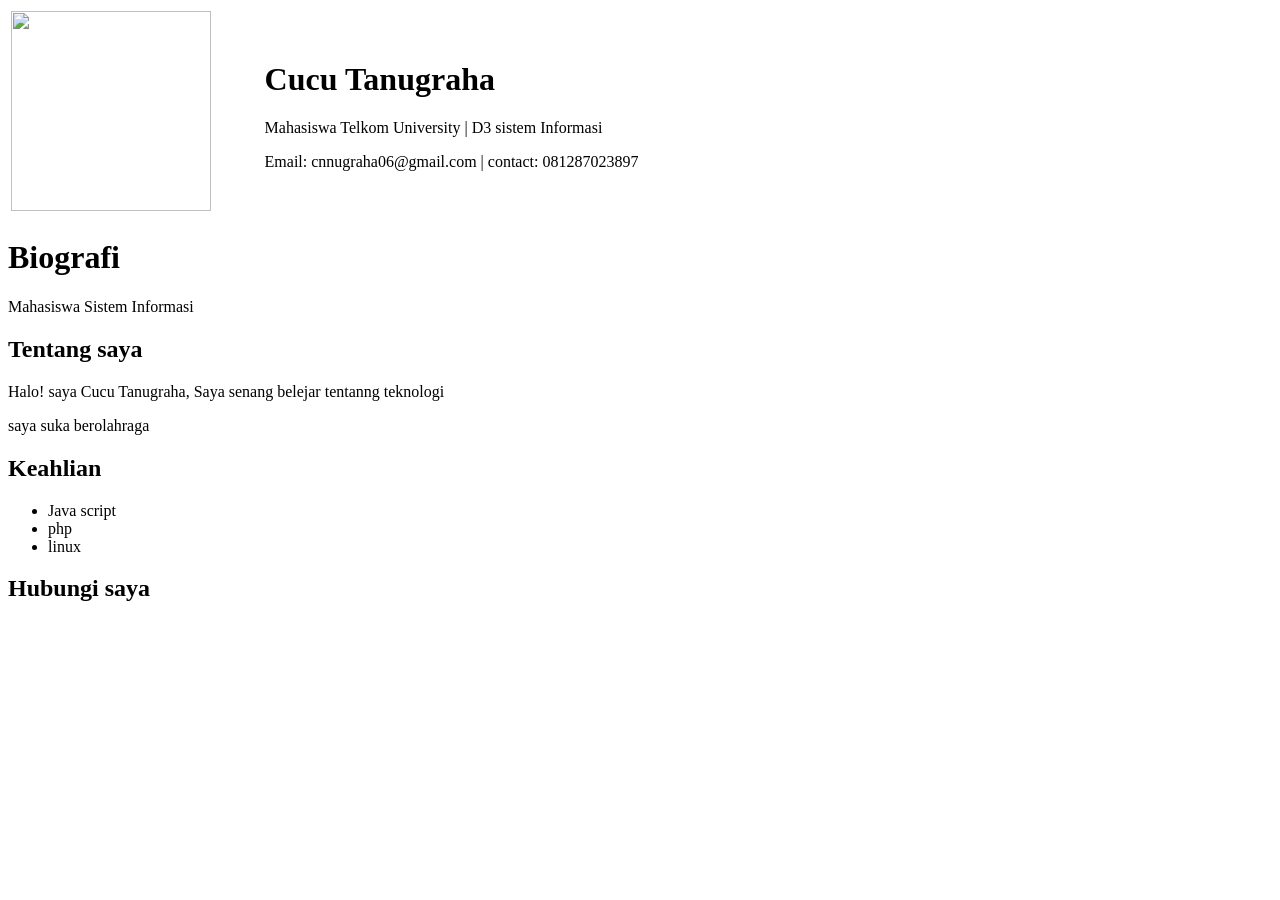
==== commit 21f25c4c: "Refactor index.html structure and content Updated HTML structure and content, including language att" ====
--- a/index.html
+++ b/index.html
@@ -1,101 +1,104 @@
 <!DOCTYPE html>
-<html lang="id">
+<html lang="en">
 <head>
     <meta charset="UTF-8">
     <meta name="viewport" content="width=device-width, initial-scale=1.0">
-    <title>Bunga Desvita Sandi | Profil Mahasiswa</title>
-    <link rel="stylesheet" href="style.css">
-    <link href="https://fonts.googleapis.com/css2?family=Poppins:wght@400;600;700&display=swap" rel="stylesheet">
+    <title>Document</title>
 </head>
 <body>
-
-    <nav>
-        <div class="container">
-            <div class="nav-logo">Bunga D. Sandi</div>
-            <ul class="nav-links">
-                <li><a href="#home">Home</a></li>
-                <li><a href="#tentang">Tentang</a></li>
-                <li><a href="#skills">Skills</a></li>
-                <li><a href="#pengalaman">Pengalaman</a></li>
-                <li><a href="#kontak">Kontak</a></li>
-            </ul>
-        </div>
-    </nav>
-
-    <header id="home">
-        <div class="container">
-            <img src="c:\Users\asus\OneDrive\Pictures\4x6.jpg" alt="Foto Profil Bunga Desvita Sandi" class="profile-photo">
-            
-            <h1>Bunga Desvita Sandi</h1>
-            <p class="subtitle">Mahasiswa Telkom University | D3 Sistem Informasi</p>
-            <a href="#kontak" class="cta-button">Hubungi Saya</a>
-        </div>
+    <header>
+        <table width="100%">
+            <td width="20%" align="">
+                <img src="foto latar merah.jpg" width="200px" height="200px" alt="">
+            </td>
+            <td width="80%">
+                <h1>Cucu Tanugraha</h1>
+                <p>Mahasiswa Telkom University | D3 sistem Informasi</p>
+                <p>Email: cnnugraha06@gmail.com | contact: 081287023897</p>         
+            </td>
+        </table>
     </header>
-
-    <section id="tentang">
-        <div class="container">
-            <h2>Tentang Saya</h2>
-            <p class="section-text">
-                Saya, Bunga Desvita Sandi, merupakan mahasiswa Program Studi Sistem Informasi yang memiliki ketertarikan pada bidang network engineering, manajemen basis data, dan komputasi awan. Saya berkomitmen untuk terus mengembangkan kemampuan analisis dan pemecahan masalah melalui penerapan teknologi informasi yang efektif dan efisien.
-            </p>
-        </div>
-    </section>
-
-    <section id="skills">
-        <div class="container">
-            <h2>Keterampilan Saya</h2>
-            <div class="skills-grid">
-                <div class="skill-card">Desain Presentasi & Dokumentasi</div>
-                <div class="skill-card">Manajemen Waktu</div>
-                <div class="skill-card">Kemauan Belajar Tinggi</div>
-                <div class="skill-card">Pemecahan Masalah</div>
-                <div class="skill-card">Network Engineering</div>
-                <div class="skill-card">Manajemen Basis Data</div>
-                <div class="skill-card">Komputasi Awan (Cloud)</div>
-            </div>
-        </div>
-    </section>
-
-    <section id="pengalaman">
-        <div class="container">
-            <h2>Pengalaman Organisasi</h2>
-            <div class="pengalaman-list">
-                <div class="pengalaman-item">
-                    <h3>Wakil Ketua</h3>
-                    <p>Panitia Pameran Seni Rupa SMAN 1 Telagasari (2025)</p>
-                </div>
-                <div class="pengalaman-item">
-                    <h3>Divisi Dana dan Konsumsi</h3>
-                    <p>Groovy 5.0 (2025)</p>
-                </div>
-                <div class="pengalaman-item">
-                    <h3>Anggota Seksi Acara</h3>
-                    <p>OSIS SMA Negeri 1 Telagasari (2023)</p>
-                </div>
-            </div>
-        </div>
-    </section>
-
-    <footer id="kontak">
-        <div class="container">
-            <h2>Kontak</h2>
-            <p>Jangan ragu untuk menghubungi saya melalui:</p>
-            <div class="kontak-info">
-                <a href="mailto:bungadesvitasandi@gmail.com">bungadesvitasandi@gmail.com</a>
-                <span>|</span>
-                <a href="tel:085890649404">0858-9064-9404</a>
-            </div>
-
-            <div class="social-links">
-                <a href="https://www.instagram.com/pincyee_?igsh=ODJ3YXM1NjZybHVz" target="_blank">Instagram</a>
-                
-                <a href="https://www.linkedin.com/in/bunga-desvita-sandi-8b773b38a?utm_source=share_via&utm_content=profile&utm_medium=member_ios" target="_blank">LinkedIn</a>
-            </div>
-
-            <p class="copyright">&copy; 2025 Bunga Desvita Sandi. Dibuat dengan sepenuh hati.</p>
-        </div>
-    </footer>
-
-    <script src="script.js"></script>
 </body>
 </html>
+    
+<header>
+    <h1>Biografi</h1>
+    <p> Mahasiswa Sistem Informasi</p>
+</header>
+   
+<main>
+        <!--tentang saya-->
+        <section id="tentang">
+            <h2> Tentang saya</h2>
+        <p>Halo! saya Cucu Tanugraha, Saya senang belejar tentanng teknologi</p>
+        </section>
+        
+        <!--Project-->
+        <section id="project">
+         <head>
+             <tr>
+                <th>saya</th>
+                <th>suka</th>
+                <th>berolahraga</th>
+            </tr>             
+        </head>
+         </section>
+
+         <!--skill-->
+         <section id="skill">
+            <h2>Keahlian</h2>
+            <ul>
+                <li>Java script</li>
+                <li>php</li>
+                <li>linux</li>
+            </ul>
+         </section>
+
+         <!--form kontak-->
+         <section id="081287023897">
+            <h2>Hubungi saya</h2>
+            <form action="#" method="post">
+            </form>
+         </section>
+
+
+
+
+
+
+
+
+
+
+
+
+                </tbody>
+
+
+
+
+
+
+
+
+            </table>
+        </section>
+
+
+
+
+
+
+
+
+
+
+
+
+
+
+
+
+
+        </section>
+    </main>
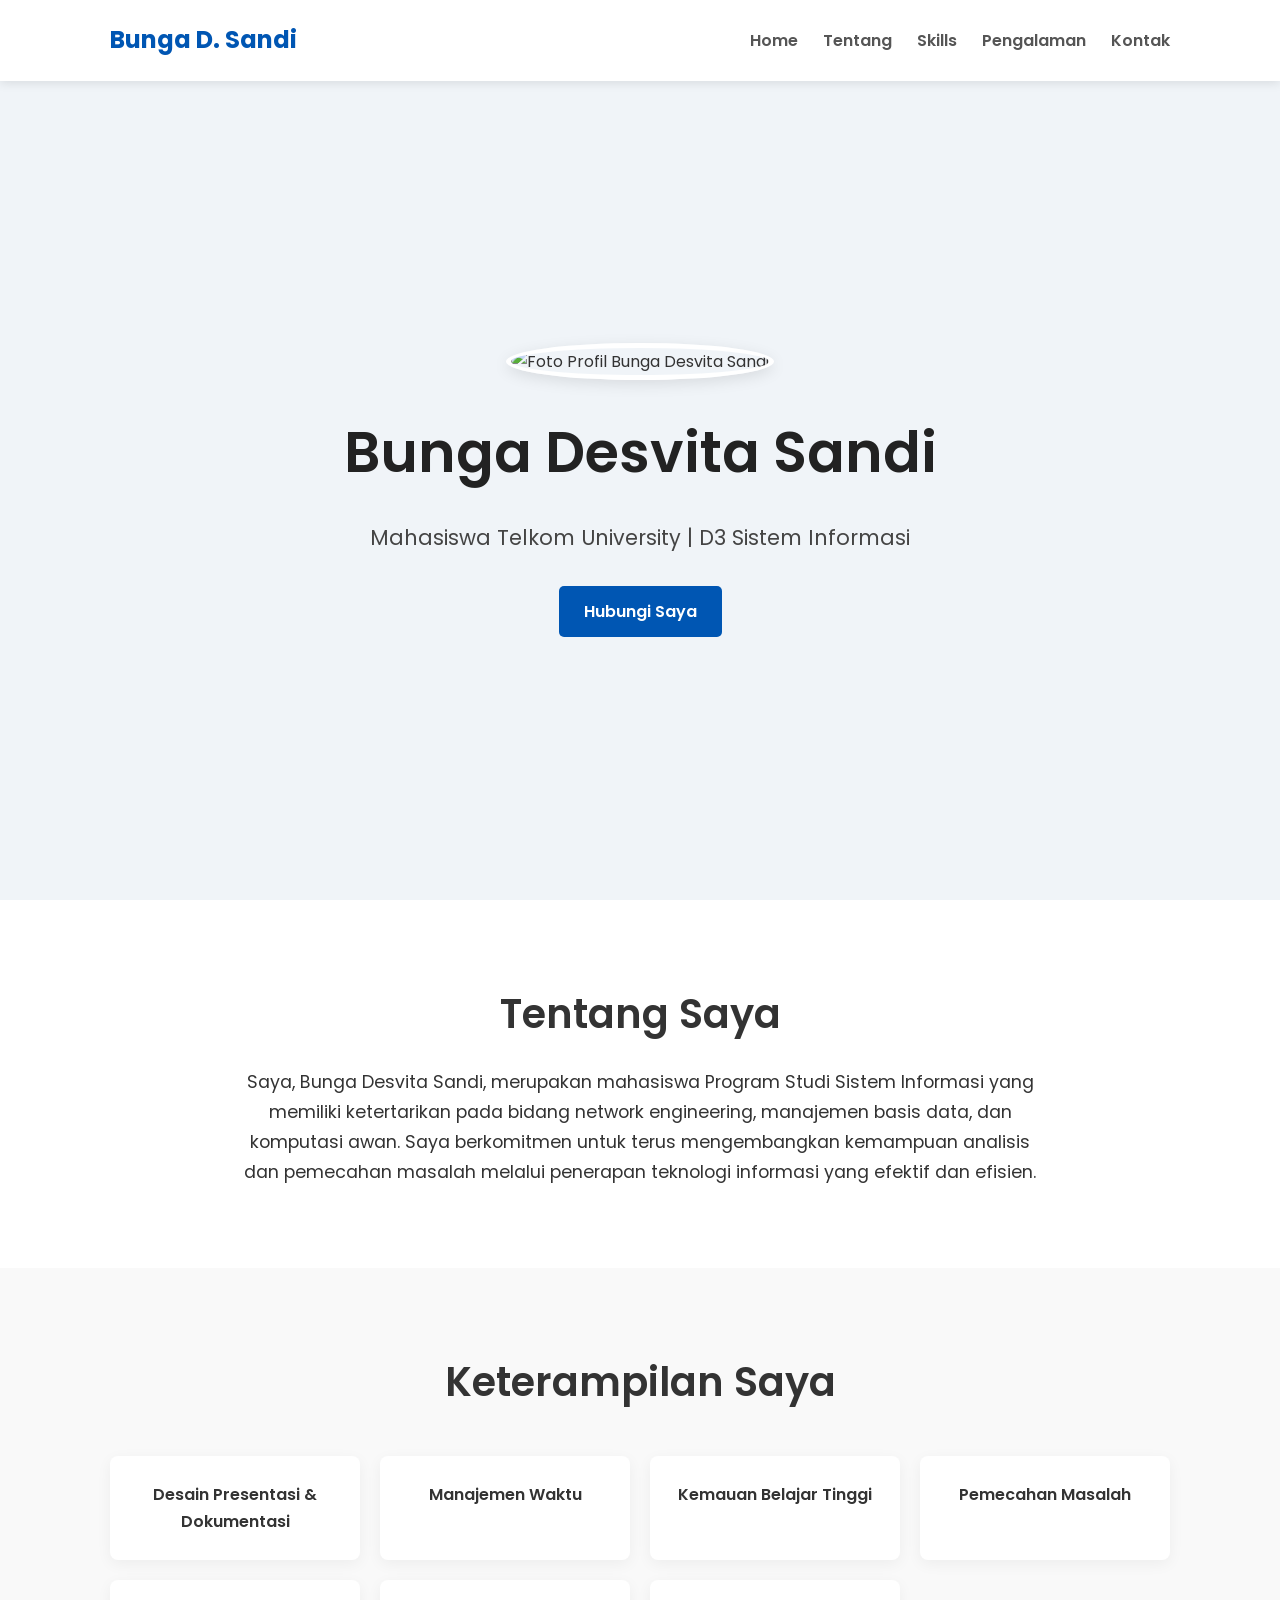
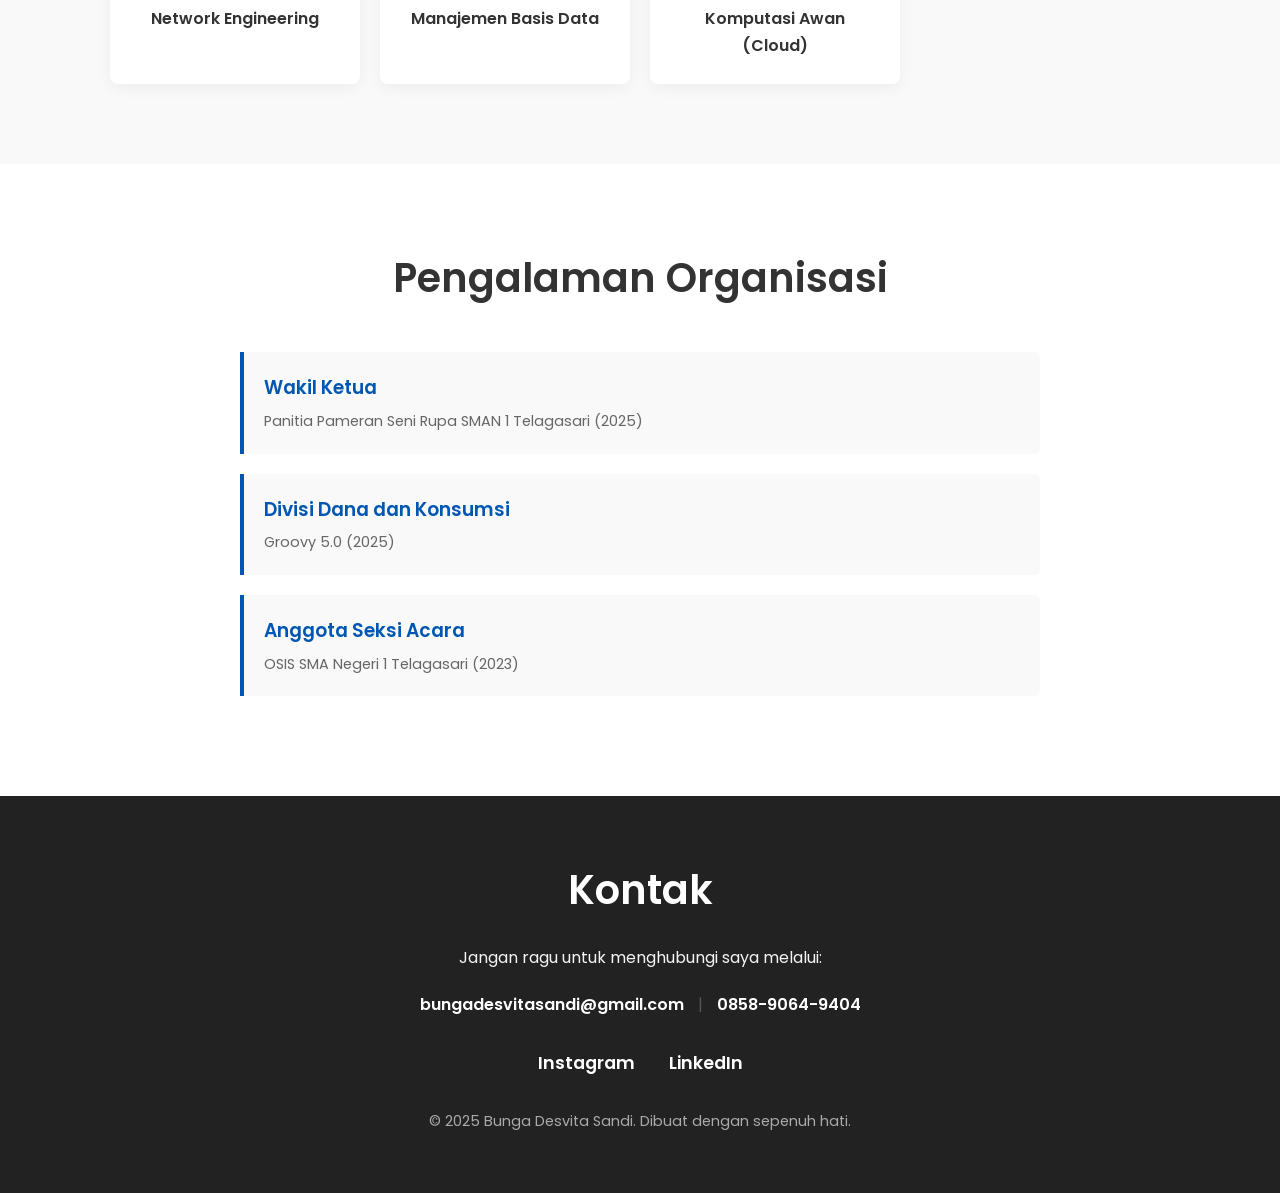
==== commit 3927f7f7: "Update index.html with new content and structure" ====
--- a/index.html
+++ b/index.html
@@ -1,104 +1,101 @@
 <!DOCTYPE html>
-<html lang="en">
+<html lang="id">
 <head>
     <meta charset="UTF-8">
     <meta name="viewport" content="width=device-width, initial-scale=1.0">
-    <title>Document</title>
+    <title>Bunga Desvita Sandi | Profil Mahasiswa</title>
+    <link rel="stylesheet" href="style.css">
+    <link href="https://fonts.googleapis.com/css2?family=Poppins:wght@400;600;700&display=swap" rel="stylesheet">
 </head>
 <body>
-    <header>
-        <table width="100%">
-            <td width="20%" align="">
-                <img src="foto latar merah.jpg" width="200px" height="200px" alt="">
-            </td>
-            <td width="80%">
-                <h1>Cucu Tanugraha</h1>
-                <p>Mahasiswa Telkom University | D3 sistem Informasi</p>
-                <p>Email: cnnugraha06@gmail.com | contact: 081287023897</p>         
-            </td>
-        </table>
+
+    <nav>
+        <div class="container">
+            <div class="nav-logo">Bunga D. Sandi</div>
+            <ul class="nav-links">
+                <li><a href="#home">Home</a></li>
+                <li><a href="#tentang">Tentang</a></li>
+                <li><a href="#skills">Skills</a></li>
+                <li><a href="#pengalaman">Pengalaman</a></li>
+                <li><a href="#kontak">Kontak</a></li>
+            </ul>
+        </div>
+    </nav>
+
+    <header id="home">
+        <div class="container">
+            <img src="c:\Users\asus\OneDrive\Pictures\4x6.jpg" alt="Foto Profil Bunga Desvita Sandi" class="profile-photo">
+            
+            <h1>Bunga Desvita Sandi</h1>
+            <p class="subtitle">Mahasiswa Telkom University | D3 Sistem Informasi</p>
+            <a href="#kontak" class="cta-button">Hubungi Saya</a>
+        </div>
     </header>
+
+    <section id="tentang">
+        <div class="container">
+            <h2>Tentang Saya</h2>
+            <p class="section-text">
+                Saya, Bunga Desvita Sandi, merupakan mahasiswa Program Studi Sistem Informasi yang memiliki ketertarikan pada bidang network engineering, manajemen basis data, dan komputasi awan. Saya berkomitmen untuk terus mengembangkan kemampuan analisis dan pemecahan masalah melalui penerapan teknologi informasi yang efektif dan efisien.
+            </p>
+        </div>
+    </section>
+
+    <section id="skills">
+        <div class="container">
+            <h2>Keterampilan Saya</h2>
+            <div class="skills-grid">
+                <div class="skill-card">Desain Presentasi & Dokumentasi</div>
+                <div class="skill-card">Manajemen Waktu</div>
+                <div class="skill-card">Kemauan Belajar Tinggi</div>
+                <div class="skill-card">Pemecahan Masalah</div>
+                <div class="skill-card">Network Engineering</div>
+                <div class="skill-card">Manajemen Basis Data</div>
+                <div class="skill-card">Komputasi Awan (Cloud)</div>
+            </div>
+        </div>
+    </section>
+
+    <section id="pengalaman">
+        <div class="container">
+            <h2>Pengalaman Organisasi</h2>
+            <div class="pengalaman-list">
+                <div class="pengalaman-item">
+                    <h3>Wakil Ketua</h3>
+                    <p>Panitia Pameran Seni Rupa SMAN 1 Telagasari (2025)</p>
+                </div>
+                <div class="pengalaman-item">
+                    <h3>Divisi Dana dan Konsumsi</h3>
+                    <p>Groovy 5.0 (2025)</p>
+                </div>
+                <div class="pengalaman-item">
+                    <h3>Anggota Seksi Acara</h3>
+                    <p>OSIS SMA Negeri 1 Telagasari (2023)</p>
+                </div>
+            </div>
+        </div>
+    </section>
+
+    <footer id="kontak">
+        <div class="container">
+            <h2>Kontak</h2>
+            <p>Jangan ragu untuk menghubungi saya melalui:</p>
+            <div class="kontak-info">
+                <a href="mailto:bungadesvitasandi@gmail.com">bungadesvitasandi@gmail.com</a>
+                <span>|</span>
+                <a href="tel:085890649404">0858-9064-9404</a>
+            </div>
+
+            <div class="social-links">
+                <a href="https://www.instagram.com/pincyee_?igsh=ODJ3YXM1NjZybHVz" target="_blank">Instagram</a>
+                
+                <a href="https://www.linkedin.com/in/bunga-desvita-sandi-8b773b38a?utm_source=share_via&utm_content=profile&utm_medium=member_ios" target="_blank">LinkedIn</a>
+            </div>
+
+            <p class="copyright">&copy; 2025 Bunga Desvita Sandi. Dibuat dengan sepenuh hati.</p>
+        </div>
+    </footer>
+
+    <script src="script.js"></script>
 </body>
 </html>
-    
-<header>
-    <h1>Biografi</h1>
-    <p> Mahasiswa Sistem Informasi</p>
-</header>
-   
-<main>
-        <!--tentang saya-->
-        <section id="tentang">
-            <h2> Tentang saya</h2>
-        <p>Halo! saya Cucu Tanugraha, Saya senang belejar tentanng teknologi</p>
-        </section>
-        
-        <!--Project-->
-        <section id="project">
-         <head>
-             <tr>
-                <th>saya</th>
-                <th>suka</th>
-                <th>berolahraga</th>
-            </tr>             
-        </head>
-         </section>
-
-         <!--skill-->
-         <section id="skill">
-            <h2>Keahlian</h2>
-            <ul>
-                <li>Java script</li>
-                <li>php</li>
-                <li>linux</li>
-            </ul>
-         </section>
-
-         <!--form kontak-->
-         <section id="081287023897">
-            <h2>Hubungi saya</h2>
-            <form action="#" method="post">
-            </form>
-         </section>
-
-
-
-
-
-
-
-
-
-
-
-
-                </tbody>
-
-
-
-
-
-
-
-
-            </table>
-        </section>
-
-
-
-
-
-
-
-
-
-
-
-
-
-
-
-
-
-        </section>
-    </main>
--- a/style.css
+++ b/style.css
@@ -0,0 +1,313 @@
+/* Import Font */
+@import url('https://fonts.googleapis.com/css2?family=Poppins:wght@400;600;700&display=swap');
+
+/* Reset Dasar & Pengaturan Global */
+* {
+    margin: 0;
+    padding: 0;
+    box-sizing: border-box;
+}
+
+html {
+    /* Ini membuat scroll menjadi mulus */
+    scroll-behavior: smooth;
+}
+
+body {
+    font-family: 'Poppins', sans-serif;
+    line-height: 1.7;
+    background-color: #f9f9f9;
+    color: #333;
+}
+
+.container {
+    max-width: 1100px;
+    margin: 0 auto;
+    padding: 0 20px;
+}
+
+section {
+    padding: 80px 20px;
+}
+
+h1, h2, h3 {
+    margin-bottom: 20px;
+    font-weight: 600;
+}
+
+h2 {
+    text-align: center;
+    font-size: 2.5rem;
+    color: #333;
+}
+
+/* 1. Navigasi */
+nav {
+    background-color: #ffffff;
+    position: fixed;
+    width: 100%;
+    top: 0;
+    z-index: 1000;
+    box-shadow: 0 2px 10px rgba(0, 0, 0, 0.1);
+}
+
+nav .container {
+    display: flex;
+    justify-content: space-between;
+    align-items: center;
+    padding: 20px;
+}
+
+.nav-logo {
+    font-size: 1.5rem;
+    font-weight: 700;
+    color: #0056b3; /* Warna aksen biru */
+}
+
+.nav-links {
+    display: flex;
+    list-style: none;
+}
+
+.nav-links li {
+    margin-left: 25px;
+}
+
+.nav-links a {
+    text-decoration: none;
+    color: #555;
+    font-weight: 600;
+    transition: color 0.3s ease;
+}
+
+.nav-links a:hover {
+    color: #0056b3;
+}
+
+/* 2. Bagian Home (Hero) */
+#home {
+    min-height: 100vh;
+    display: flex;
+    flex-direction: column;
+    justify-content: center;
+    align-items: center;
+    text-align: center;
+    background-color: #f0f4f8; /* Latar belakang sedikit berbeda */
+    padding-top: 80px; /* Jarak untuk navbar fixed */
+}
+
+/* GAYA FOTO PROFIL */
+.profile-photo {
+    width: 180px; /* Ukuran foto */
+    height: 180px;
+    border-radius: 50%; /* Membuat foto menjadi bulat */
+    object-fit: cover; /* Memastikan gambar terisi penuh tanpa distorsi */
+    margin-bottom: 25px; /* Jarak antara foto dan nama */
+    border: 5px solid #ffffff; /* Border putih di sekitar foto */
+    box-shadow: 0 4px 15px rgba(0, 0, 0, 0.1); /* Sedikit bayangan */
+}
+
+#home h1 {
+    font-size: 3.5rem;
+    color: #222;
+}
+
+#home .subtitle {
+    font-size: 1.3rem;
+    color: #444;
+    margin-bottom: 30px;
+}
+
+.cta-button {
+    display: inline-block;
+    background-color: #0056b3;
+    color: #ffffff;
+    padding: 12px 25px;
+    border-radius: 5px;
+    text-decoration: none;
+    font-weight: 600;
+    font-size: 1rem;
+    transition: background-color 0.3s ease, transform 0.3s ease;
+}
+
+.cta-button:hover {
+    background-color: #004494;
+    transform: translateY(-3px);
+}
+
+/* 3. Bagian Tentang */
+#tentang {
+    background-color: #ffffff;
+}
+
+.section-text {
+    max-width: 800px;
+    margin: 0 auto;
+    text-align: center;
+    font-size: 1.1rem;
+}
+
+/* 4. Bagian Skills */
+.skills-grid {
+    display: grid;
+    grid-template-columns: repeat(auto-fit, minmax(200px, 1fr));
+    gap: 20px;
+    margin-top: 40px;
+}
+
+.skill-card {
+    background-color: #ffffff;
+    padding: 25px;
+    border-radius: 8px;
+    text-align: center;
+    font-weight: 600;
+    box-shadow: 0 4px 15px rgba(0, 0, 0, 0.05);
+    transition: transform 0.3s ease, box-shadow 0.3s ease;
+}
+
+.skill-card:hover {
+    transform: translateY(-5px);
+    box-shadow: 0 6px 20px rgba(0, 86, 179, 0.1);
+    color: #0056b3;
+}
+
+/* 5. Bagian Pengalaman */
+#pengalaman {
+    background-color: #ffffff;
+}
+
+.pengalaman-list {
+    max-width: 800px;
+    margin: 40px auto 0;
+}
+
+.pengalaman-item {
+    background-color: #f9f9f9;
+    border-left: 4px solid #0056b3;
+    padding: 20px;
+    margin-bottom: 20px;
+    border-radius: 0 5px 5px 0;
+}
+
+.pengalaman-item h3 {
+    margin-bottom: 5px;
+    color: #0056b3;
+}
+
+.pengalaman-item p {
+    font-size: 0.9rem;
+    color: #666;
+}
+
+/* 6. Bagian Kontak (Footer) */
+footer {
+    background-color: #222;
+    color: #f4f4f4;
+    text-align: center;
+    padding: 60px 20px;
+}
+
+footer h2 {
+    color: #ffffff;
+}
+
+footer p {
+    margin-bottom: 20px;
+}
+
+.kontak-info {
+    margin-bottom: 20px;
+}
+
+.kontak-info a {
+    color: #ffffff;
+    text-decoration: none;
+    font-weight: 600;
+    margin: 0 10px;
+    transition: color 0.3s;
+}
+
+.kontak-info a:hover {
+    color: #007bff;
+}
+
+.kontak-info span {
+    color: #555;
+}
+
+/* GAYA TAUTAN SOSIAL MEDIA */
+.social-links {
+    margin: 30px 0;
+}
+
+.social-links a {
+    color: #ffffff;
+    text-decoration: none;
+    font-weight: 600;
+    margin: 0 15px;
+    font-size: 1.1rem;
+    transition: color 0.3s ease;
+}
+
+.social-links a:hover {
+    color: #007bff; /* Warna biru saat di-hover */
+}
+
+.copyright {
+    font-size: 0.9rem;
+    color: #aaa;
+    margin-top: 30px;
+    margin-bottom: 0;
+}
+
+/* === Tampilan Responsif (untuk HP) === */
+@media (max-width: 768px) {
+    nav .container {
+        flex-direction: column;
+    }
+
+    .nav-logo {
+        margin-bottom: 15px;
+    }
+
+    .nav-links {
+        width: 100%;
+        flex-direction: column;
+        align-items: center;
+    }
+
+    .nav-links li {
+        margin: 5px 0;
+    }
+    
+    .profile-photo {
+        width: 140px; /* Ukuran foto di HP */
+        height: 140px;
+    }
+
+    #home h1 {
+        font-size: 2.5rem;
+    }
+
+    #home .subtitle {
+        font-size: 1.1rem;
+    }
+
+    h2 {
+        font-size: 2rem;
+    }
+
+    /* Menambah padding atas agar konten tidak tertutup nav */
+    #home, section {
+        padding-top: 140px; /* Beri ruang untuk nav yang jadi 2 baris */
+    }
+    #home {
+        padding-top: 160px;
+    }
+}
+
+@media (max-width: 480px) {
+    #home h1 {
+        font-size: 2rem;
+    }
+}
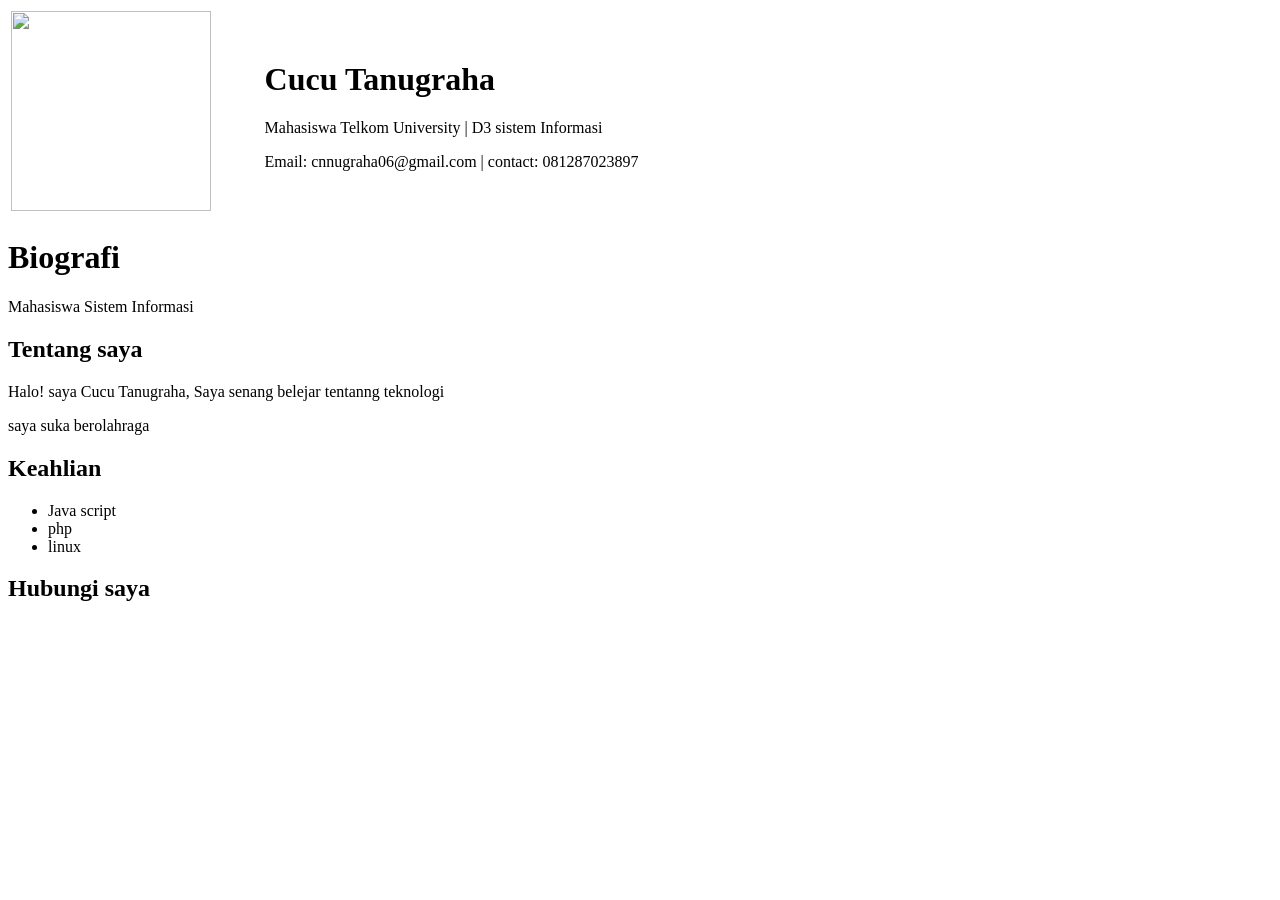
==== commit 652605e4: "Revise index.html structure and content Updated the HTML structure and content, including language a" ====
--- a/index.html
+++ b/index.html
@@ -1,101 +1,113 @@
 <!DOCTYPE html>
-<html lang="id">
+<html lang="en">
 <head>
     <meta charset="UTF-8">
     <meta name="viewport" content="width=device-width, initial-scale=1.0">
-    <title>Bunga Desvita Sandi | Profil Mahasiswa</title>
-    <link rel="stylesheet" href="style.css">
-    <link href="https://fonts.googleapis.com/css2?family=Poppins:wght@400;600;700&display=swap" rel="stylesheet">
+    <title>Document</title>
 </head>
 <body>
-
-    <nav>
-        <div class="container">
-            <div class="nav-logo">Bunga D. Sandi</div>
-            <ul class="nav-links">
-                <li><a href="#home">Home</a></li>
-                <li><a href="#tentang">Tentang</a></li>
-                <li><a href="#skills">Skills</a></li>
-                <li><a href="#pengalaman">Pengalaman</a></li>
-                <li><a href="#kontak">Kontak</a></li>
-            </ul>
-        </div>
-    </nav>
-
-    <header id="home">
-        <div class="container">
-            <img src="c:\Users\asus\OneDrive\Pictures\4x6.jpg" alt="Foto Profil Bunga Desvita Sandi" class="profile-photo">
-            
-            <h1>Bunga Desvita Sandi</h1>
-            <p class="subtitle">Mahasiswa Telkom University | D3 Sistem Informasi</p>
-            <a href="#kontak" class="cta-button">Hubungi Saya</a>
-        </div>
+    <header>
+        <table width="100%">
+            <td width="20%" align="">
+                <img src="foto latar merah.jpg" width="200px" height="200px" alt="">
+            </td>
+            <td width="80%">
+                <h1>Cucu Tanugraha</h1>
+                <p>Mahasiswa Telkom University | D3 sistem Informasi</p>
+                <p>Email: cnnugraha06@gmail.com | contact: 081287023897</p>         
+            </td>
+        </table>
     </header>
-
-    <section id="tentang">
-        <div class="container">
-            <h2>Tentang Saya</h2>
-            <p class="section-text">
-                Saya, Bunga Desvita Sandi, merupakan mahasiswa Program Studi Sistem Informasi yang memiliki ketertarikan pada bidang network engineering, manajemen basis data, dan komputasi awan. Saya berkomitmen untuk terus mengembangkan kemampuan analisis dan pemecahan masalah melalui penerapan teknologi informasi yang efektif dan efisien.
-            </p>
-        </div>
-    </section>
-
-    <section id="skills">
-        <div class="container">
-            <h2>Keterampilan Saya</h2>
-            <div class="skills-grid">
-                <div class="skill-card">Desain Presentasi & Dokumentasi</div>
-                <div class="skill-card">Manajemen Waktu</div>
-                <div class="skill-card">Kemauan Belajar Tinggi</div>
-                <div class="skill-card">Pemecahan Masalah</div>
-                <div class="skill-card">Network Engineering</div>
-                <div class="skill-card">Manajemen Basis Data</div>
-                <div class="skill-card">Komputasi Awan (Cloud)</div>
-            </div>
-        </div>
-    </section>
-
-    <section id="pengalaman">
-        <div class="container">
-            <h2>Pengalaman Organisasi</h2>
-            <div class="pengalaman-list">
-                <div class="pengalaman-item">
-                    <h3>Wakil Ketua</h3>
-                    <p>Panitia Pameran Seni Rupa SMAN 1 Telagasari (2025)</p>
-                </div>
-                <div class="pengalaman-item">
-                    <h3>Divisi Dana dan Konsumsi</h3>
-                    <p>Groovy 5.0 (2025)</p>
-                </div>
-                <div class="pengalaman-item">
-                    <h3>Anggota Seksi Acara</h3>
-                    <p>OSIS SMA Negeri 1 Telagasari (2023)</p>
-                </div>
-            </div>
-        </div>
-    </section>
-
-    <footer id="kontak">
-        <div class="container">
-            <h2>Kontak</h2>
-            <p>Jangan ragu untuk menghubungi saya melalui:</p>
-            <div class="kontak-info">
-                <a href="mailto:bungadesvitasandi@gmail.com">bungadesvitasandi@gmail.com</a>
-                <span>|</span>
-                <a href="tel:085890649404">0858-9064-9404</a>
-            </div>
-
-            <div class="social-links">
-                <a href="https://www.instagram.com/pincyee_?igsh=ODJ3YXM1NjZybHVz" target="_blank">Instagram</a>
-                
-                <a href="https://www.linkedin.com/in/bunga-desvita-sandi-8b773b38a?utm_source=share_via&utm_content=profile&utm_medium=member_ios" target="_blank">LinkedIn</a>
-            </div>
-
-            <p class="copyright">&copy; 2025 Bunga Desvita Sandi. Dibuat dengan sepenuh hati.</p>
-        </div>
-    </footer>
-
-    <script src="script.js"></script>
 </body>
 </html>
+    
+<header>
+    <h1>Biografi</h1>
+    <p> Mahasiswa Sistem Informasi</p>
+</header>
+   
+<main>
+        <!--tentang saya-->
+        <section id="tentang">
+            <h2> Tentang saya</h2>
+        <p>Halo! saya Cucu Tanugraha, Saya senang belejar tentanng teknologi</p>
+        </section>
+        
+        <!--Project-->
+        <section id="project">
+         <head>
+             <tr>
+                <th>saya</th>
+                <th>suka</th>
+                <th>berolahraga</th>
+            </tr>             
+        </head>
+         </section>
+
+         <!--skill-->
+         <section id="skill">
+            <h2>Keahlian</h2>
+            <ul>
+                <li>Java script</li>
+                <li>php</li>
+                <li>linux</li>
+            </ul>
+         </section>
+
+         <!--form kontal-->
+         <section id="081287023897">
+            <h2>Hubungi saya</h2>
+            <form action="#" method="post">
+
+
+
+
+
+
+
+
+
+            </form>
+         </section>
+
+
+
+
+
+
+
+
+
+
+
+
+                </tbody>
+
+
+
+
+
+
+
+
+            </table>
+        </section>
+
+
+
+
+
+
+
+
+
+
+
+
+
+
+
+
+
+        </section>
+    </main>
